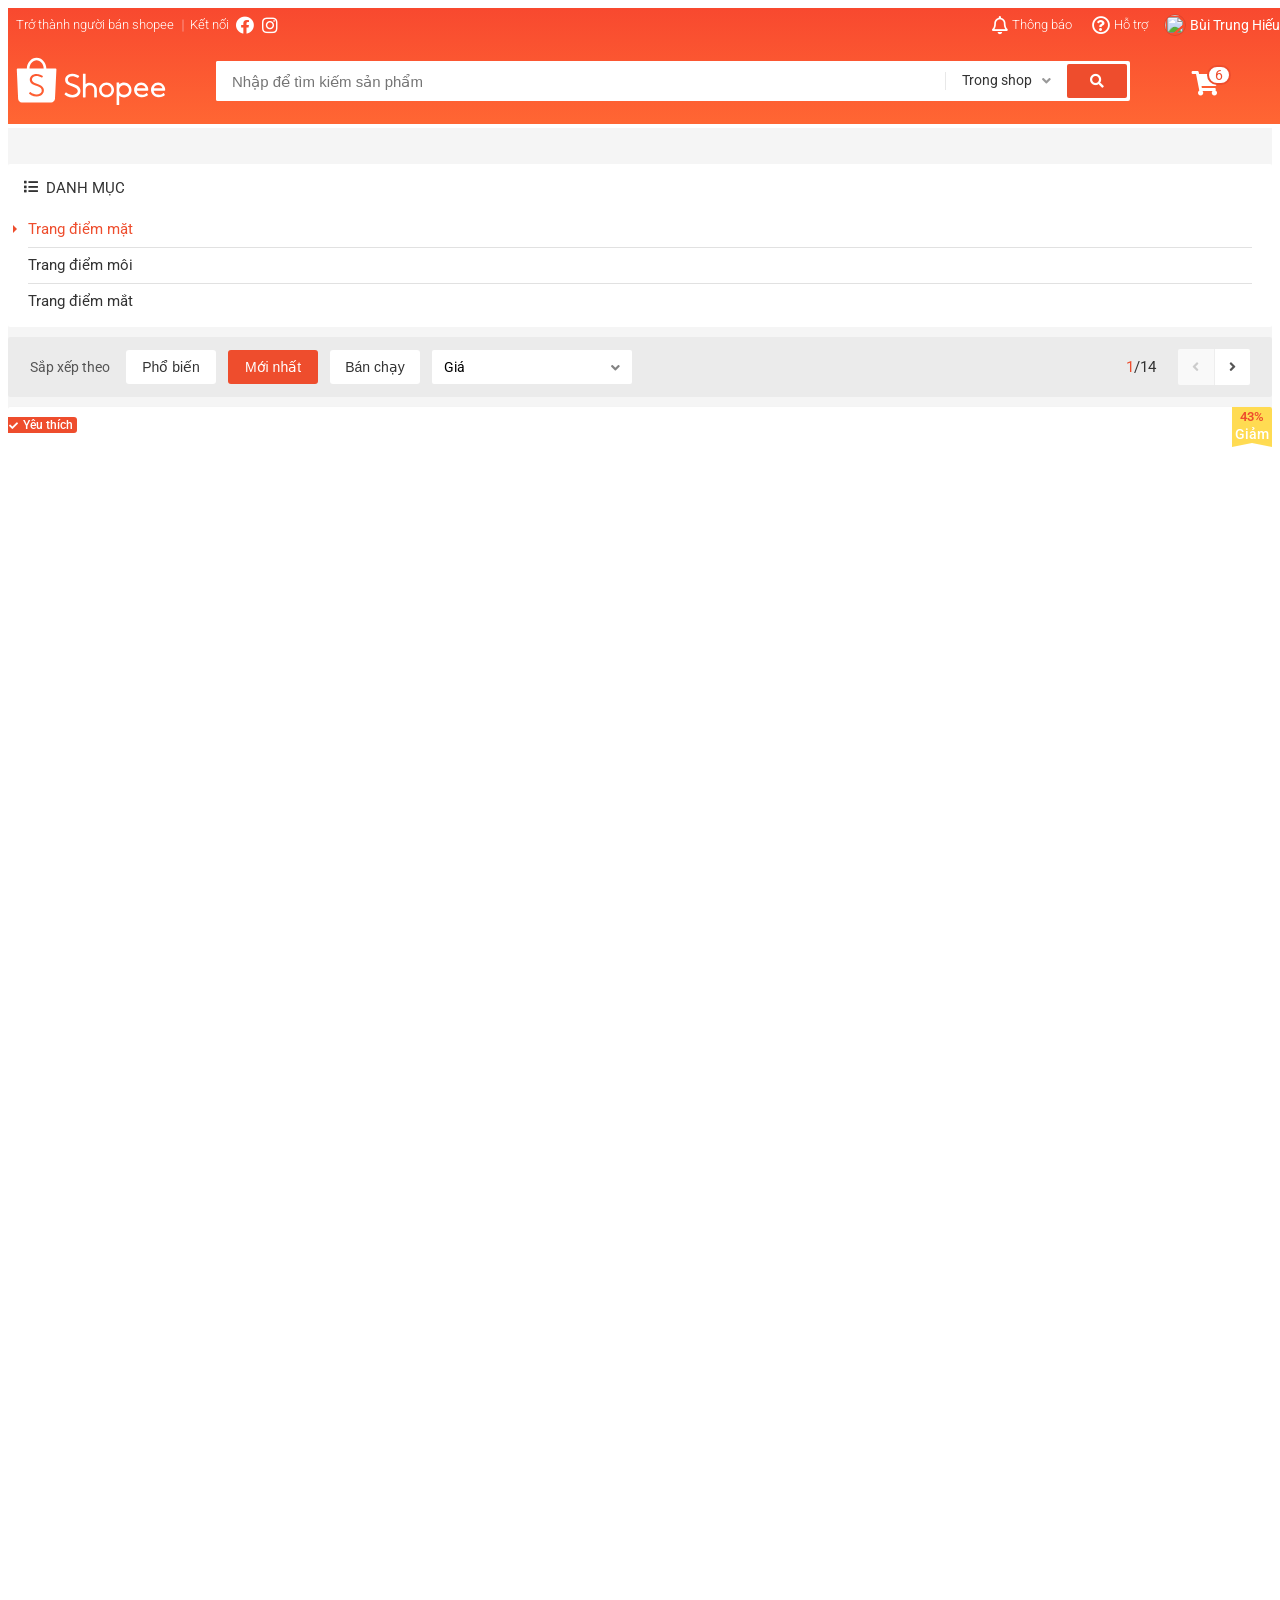
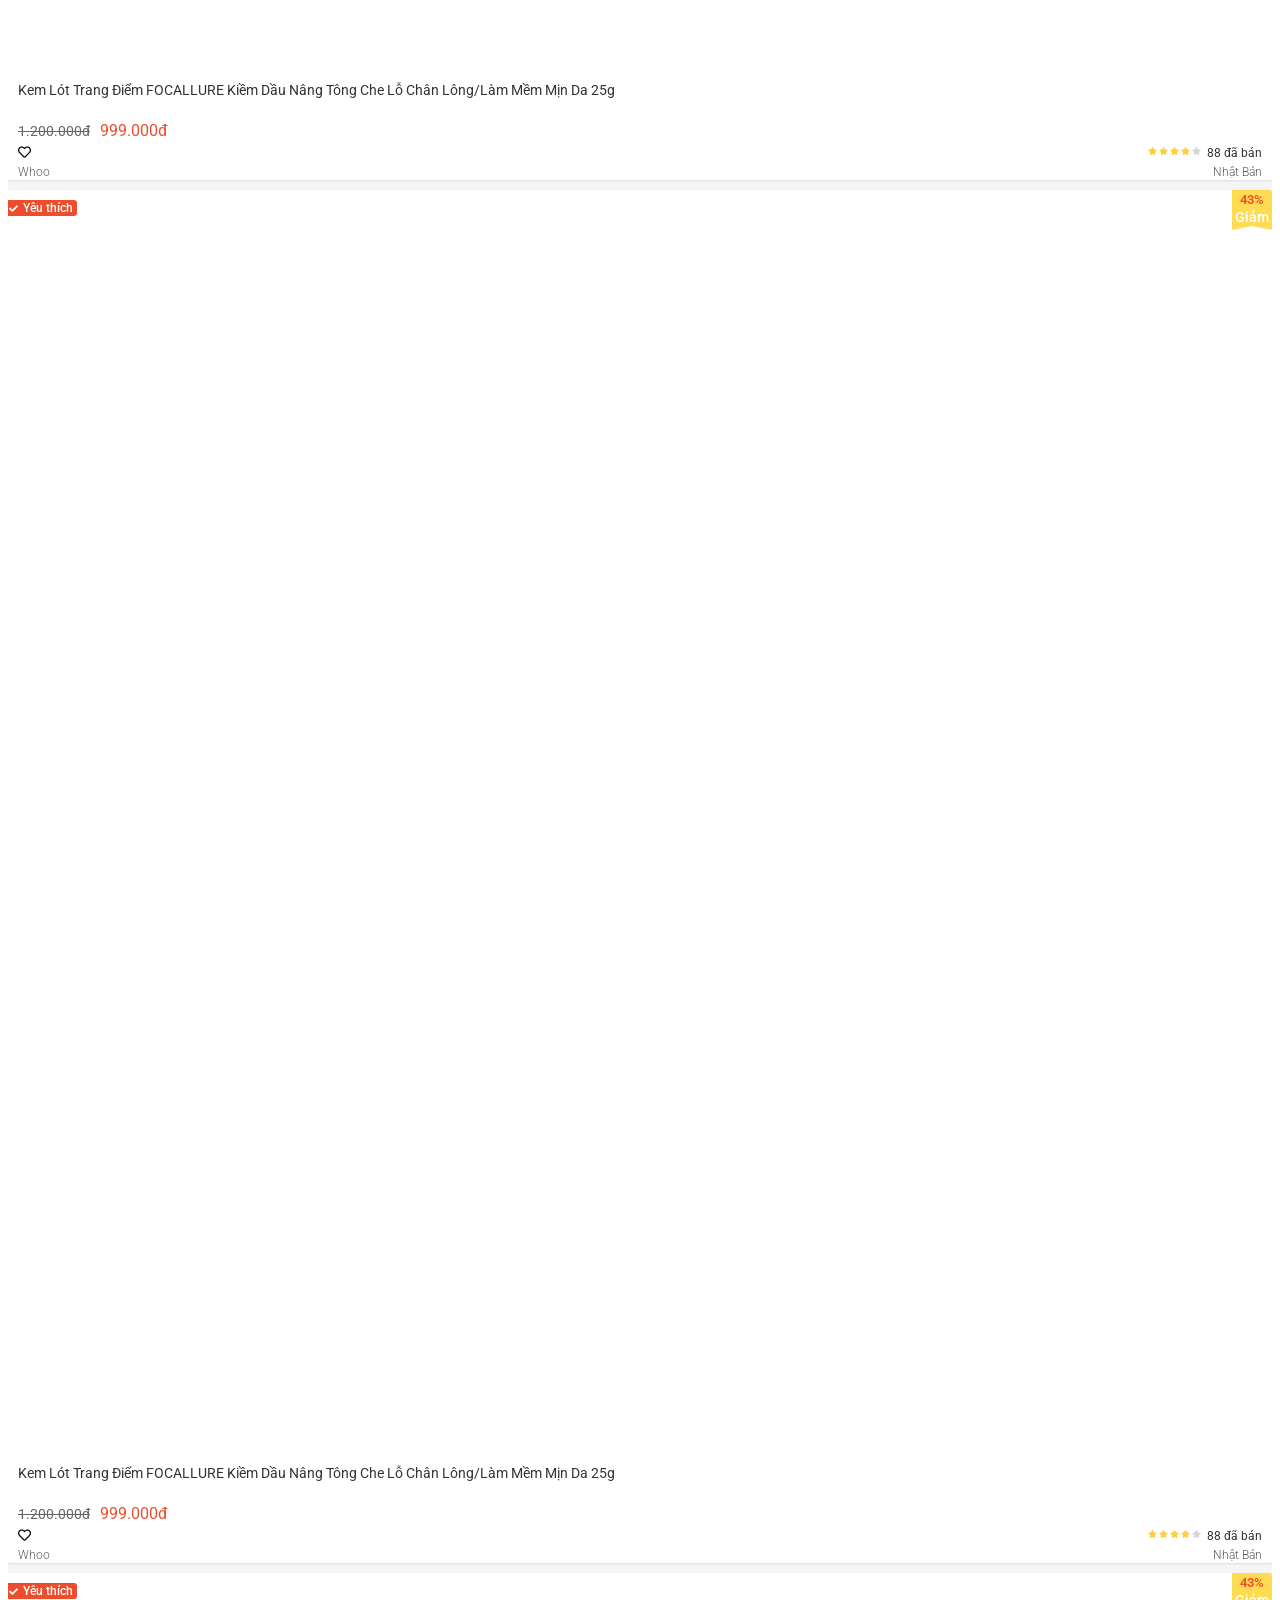
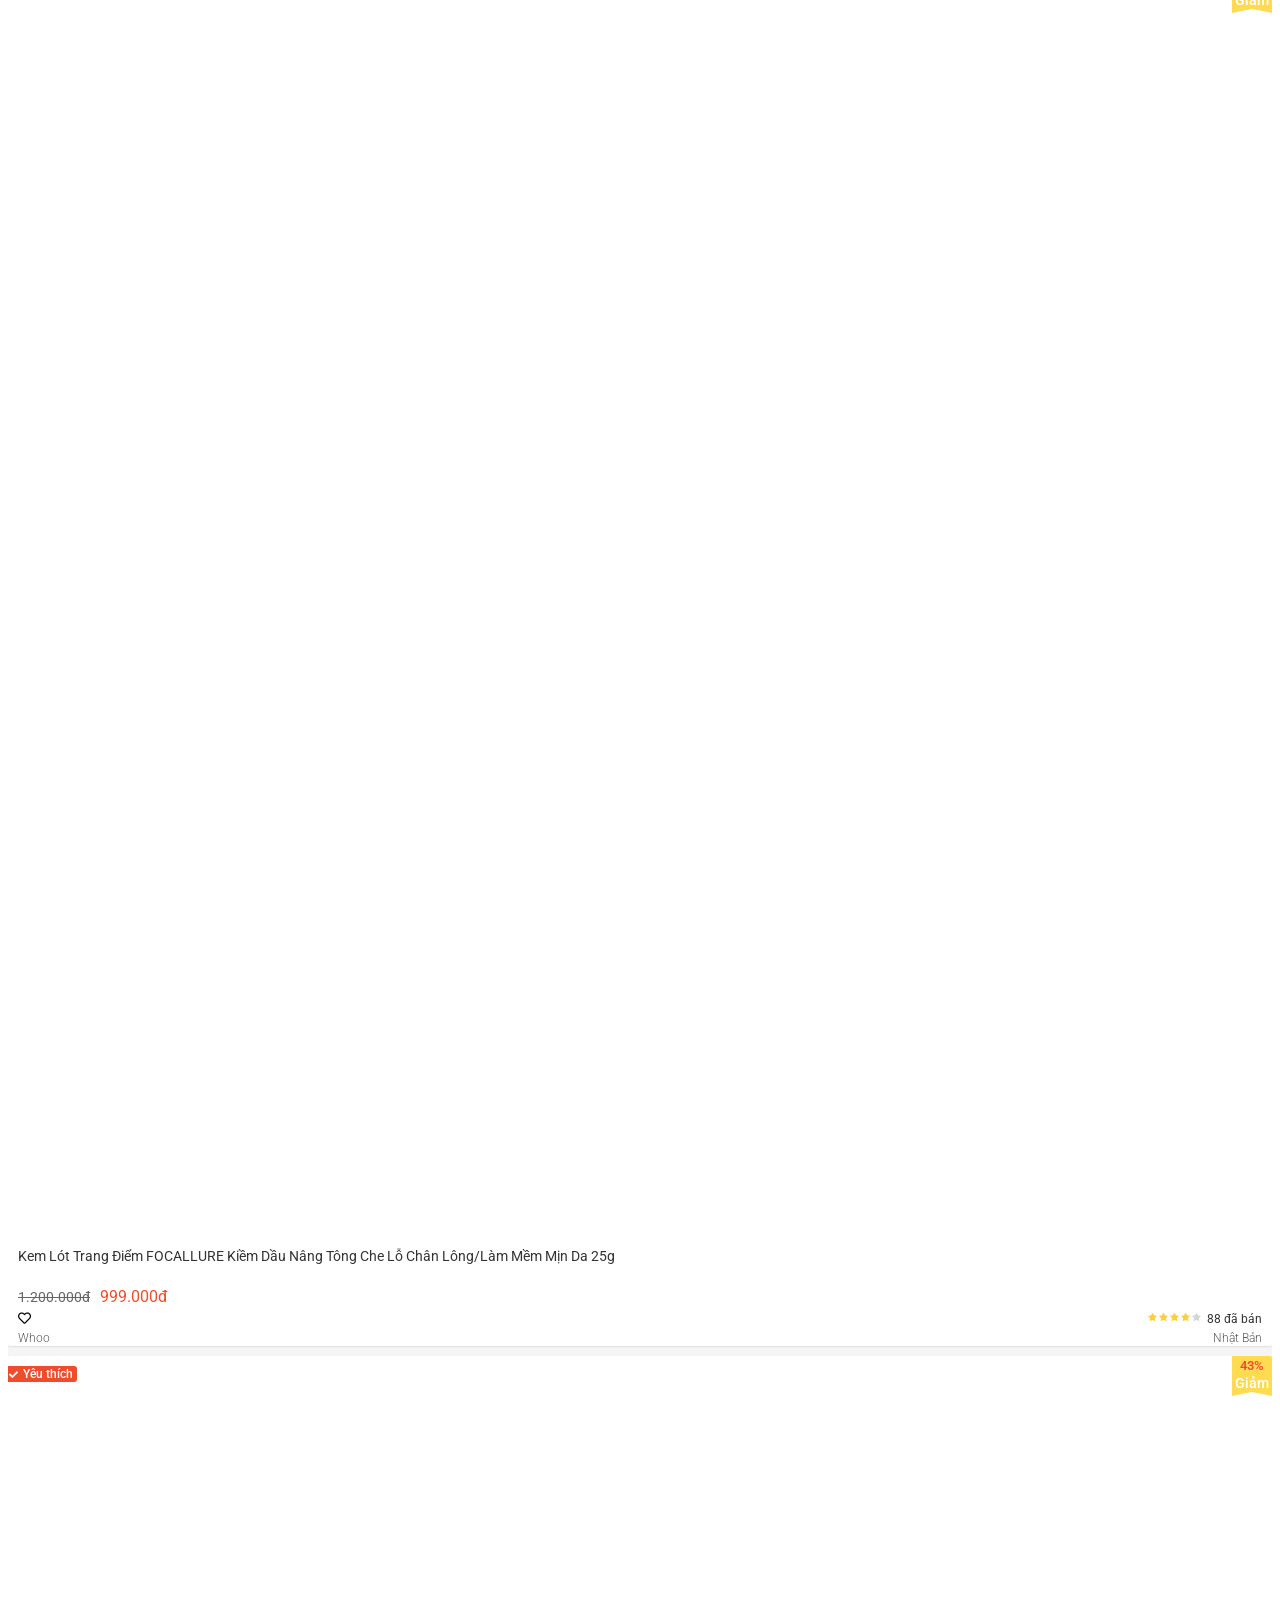
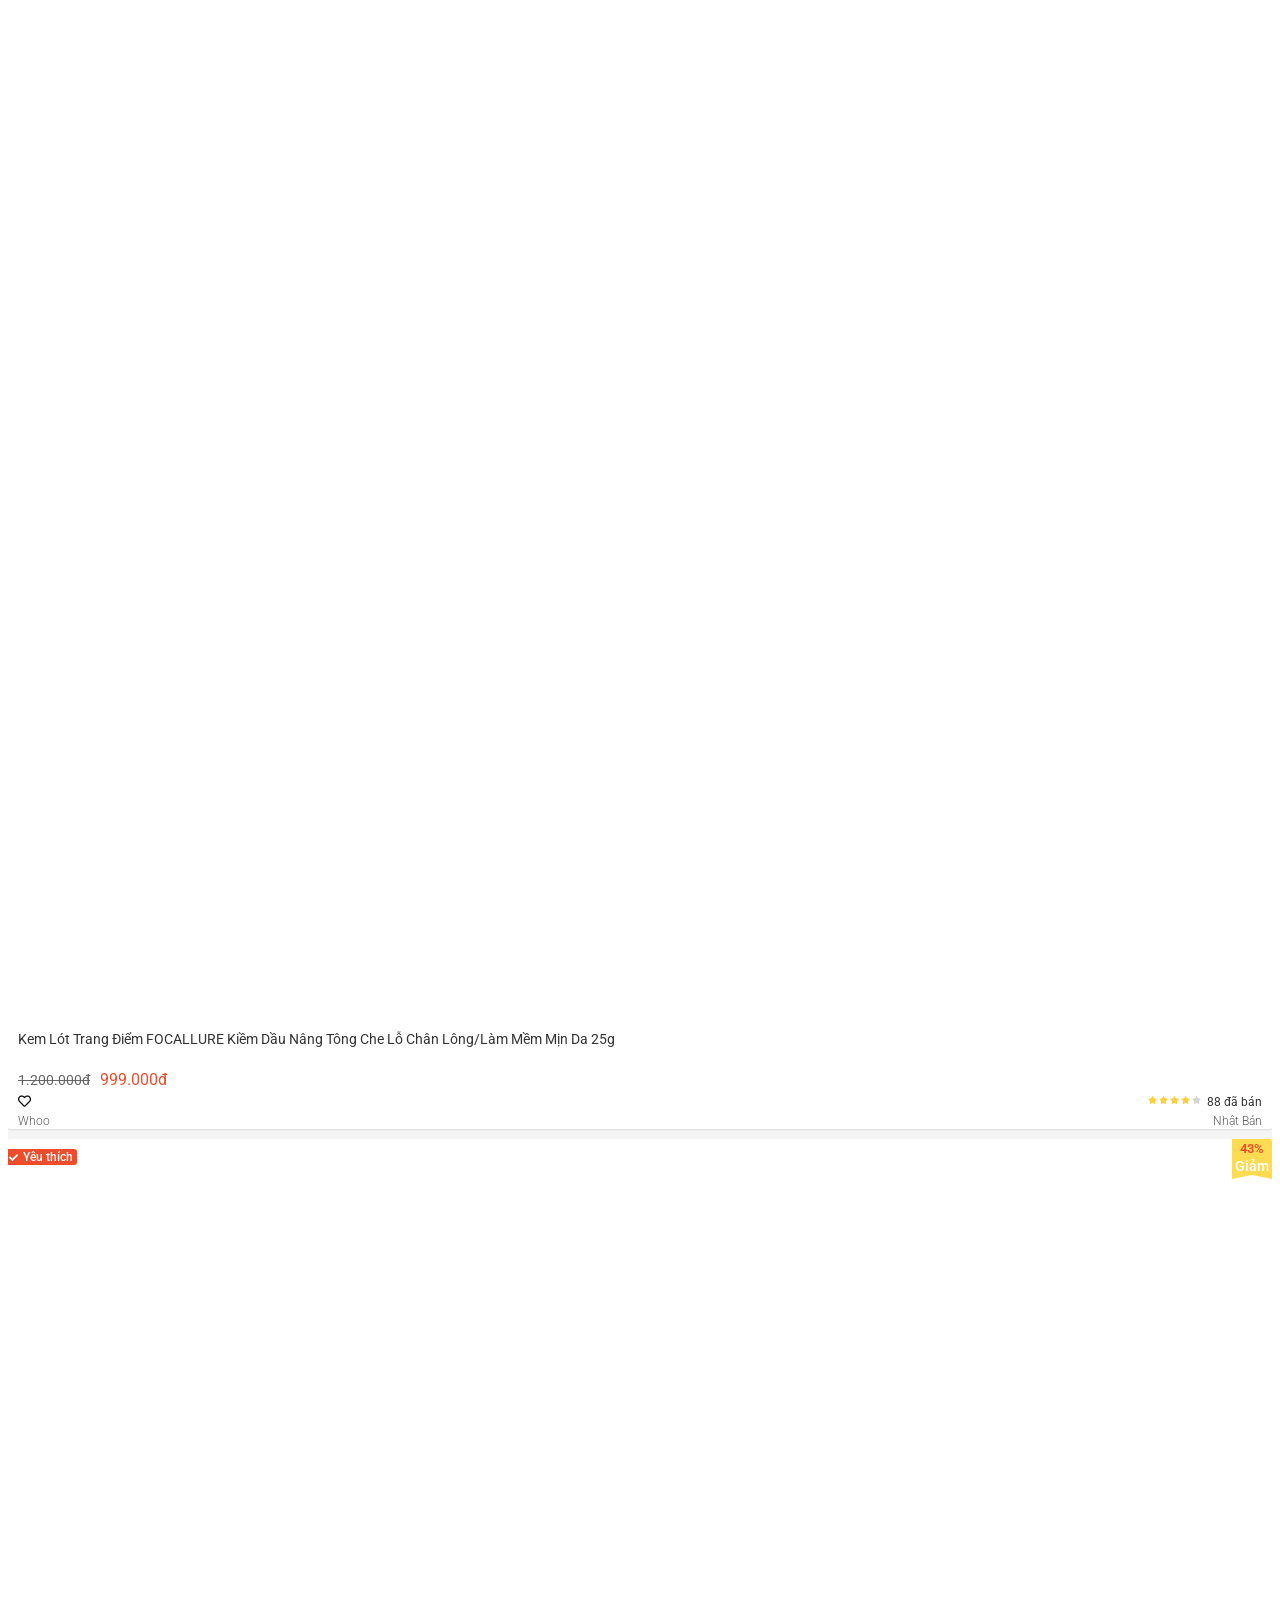
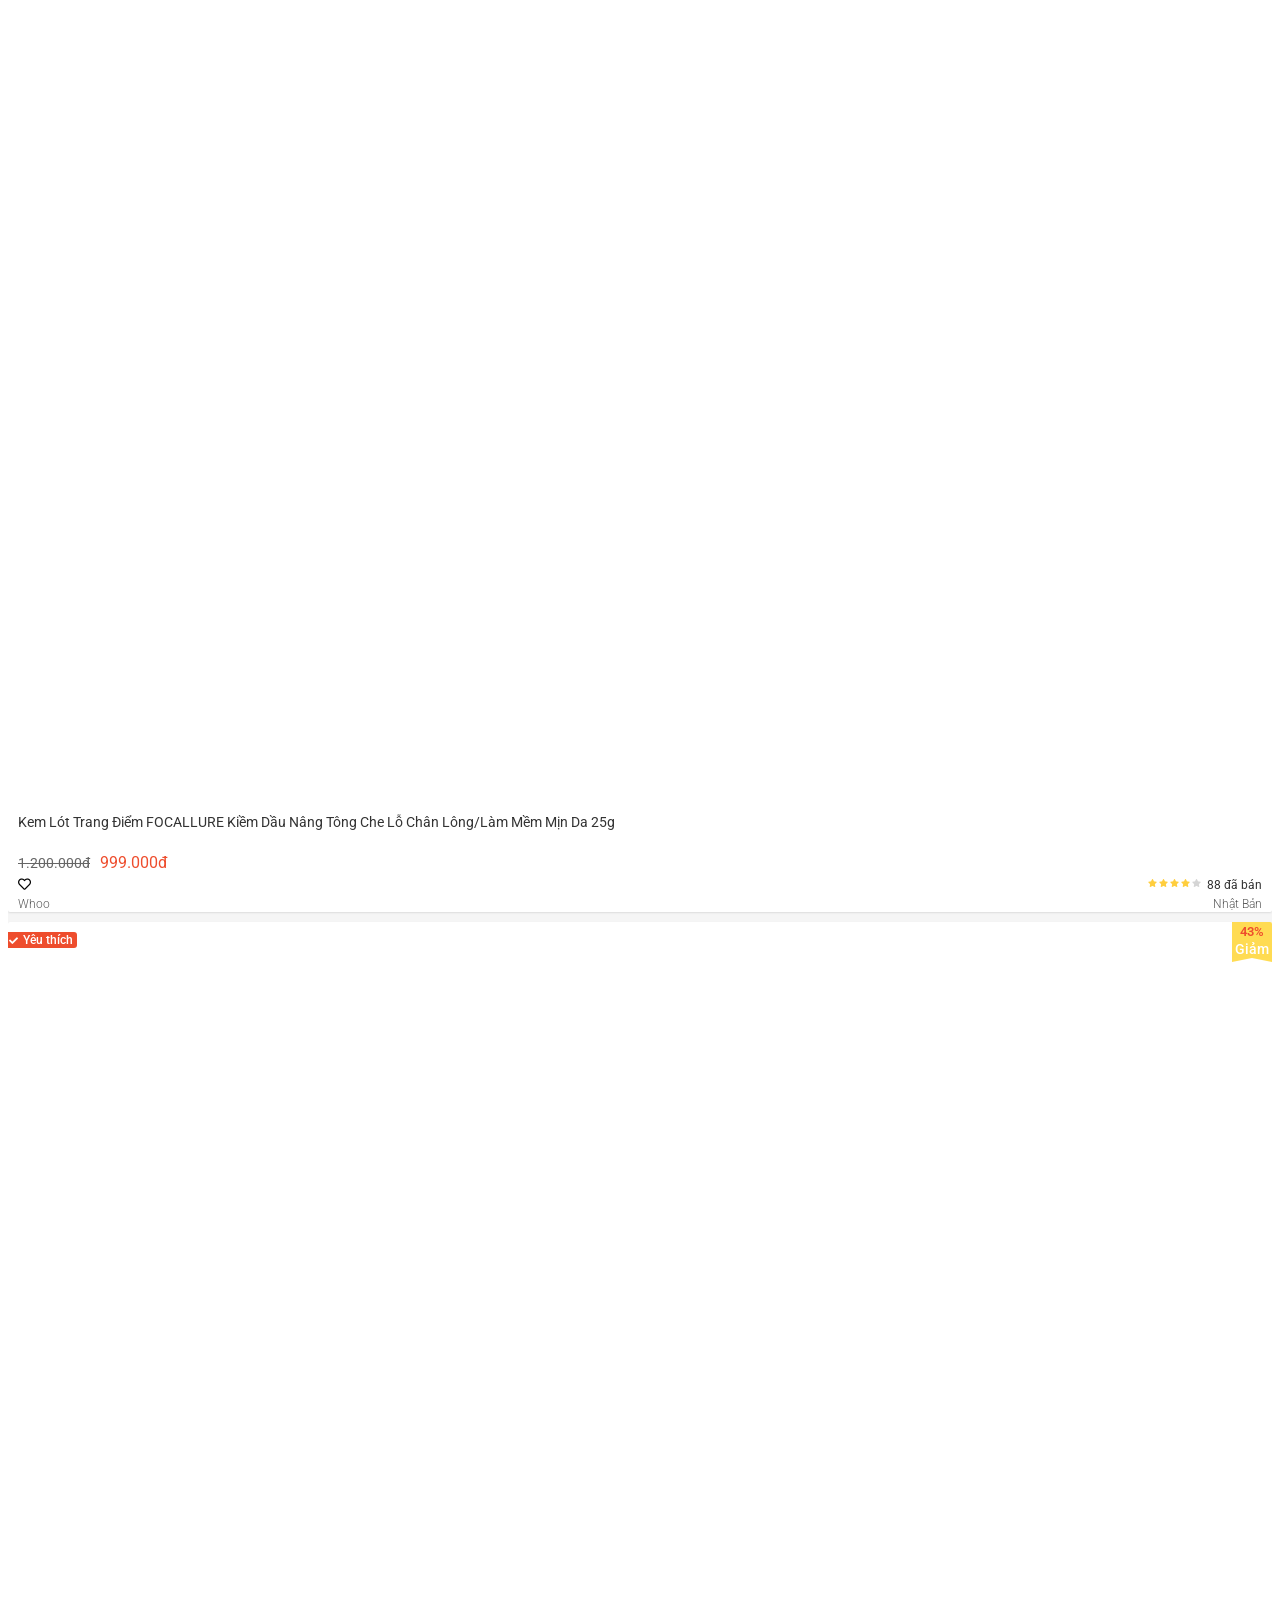
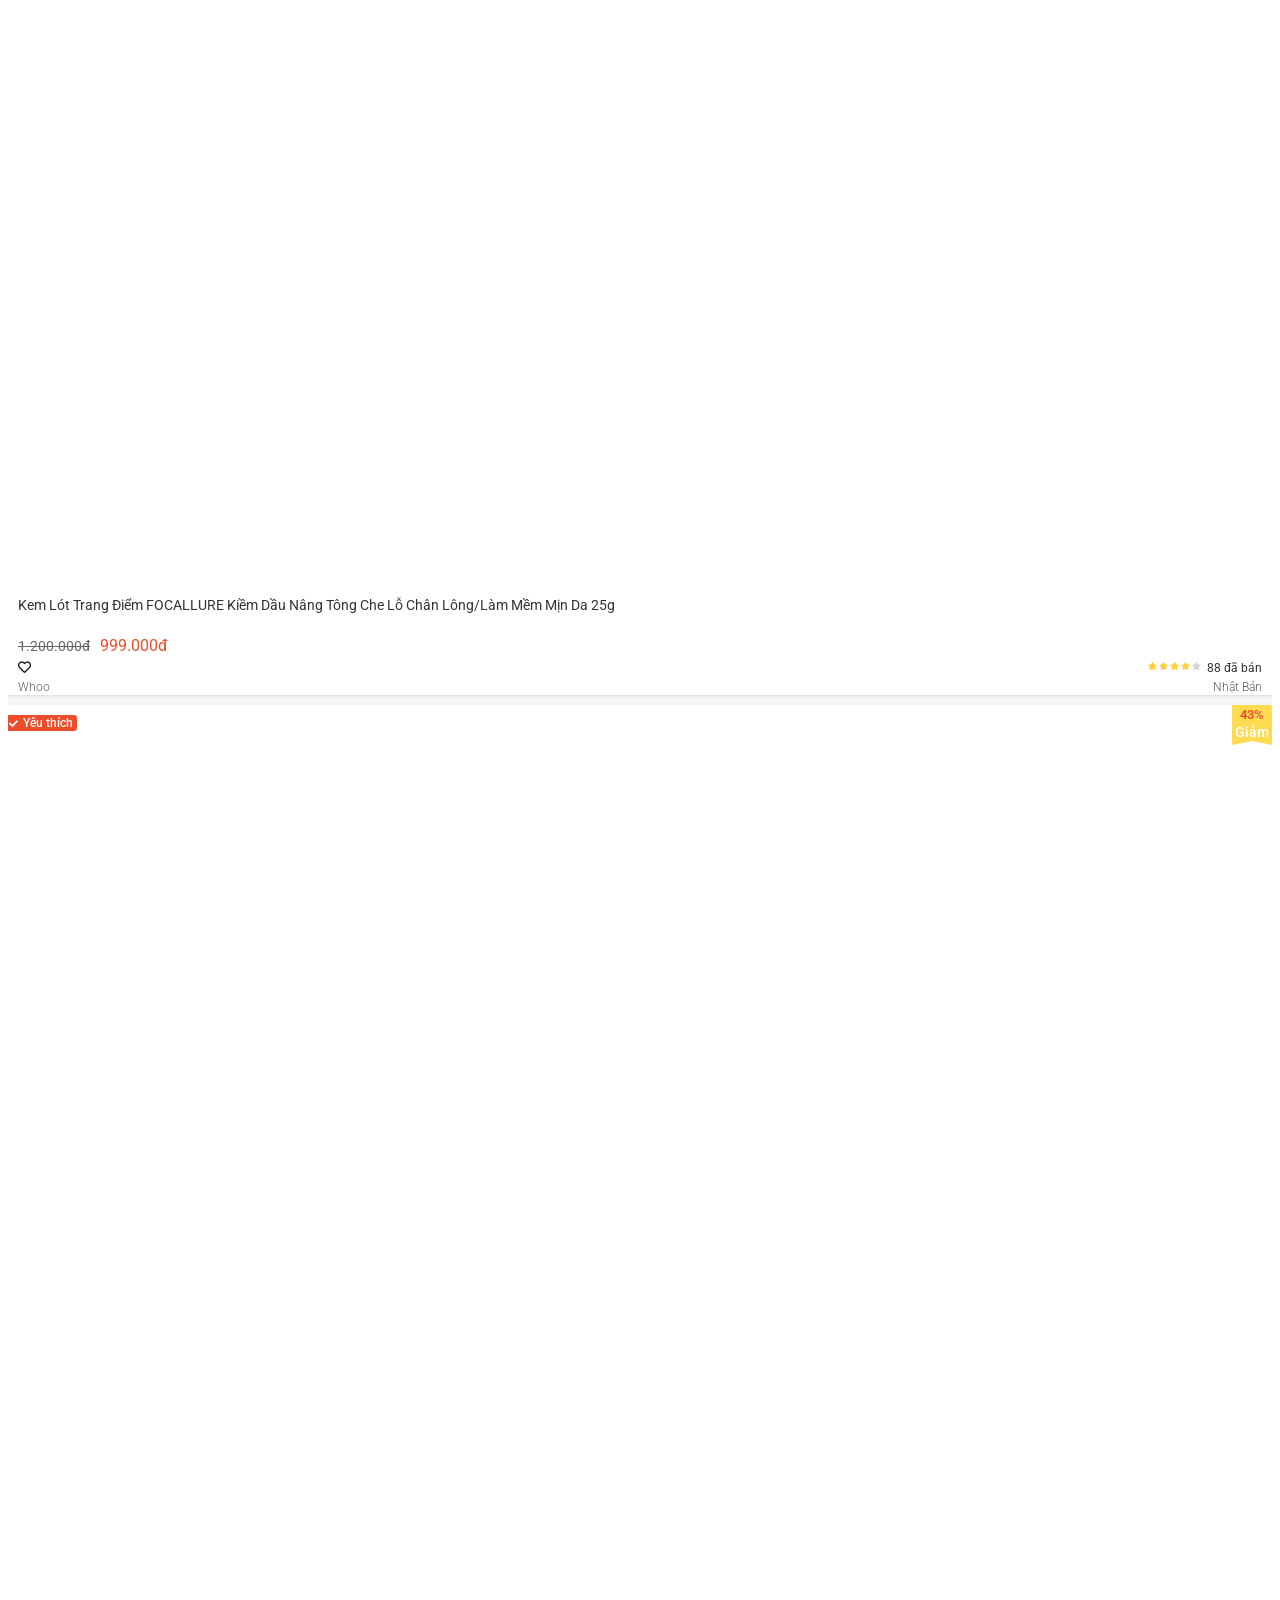
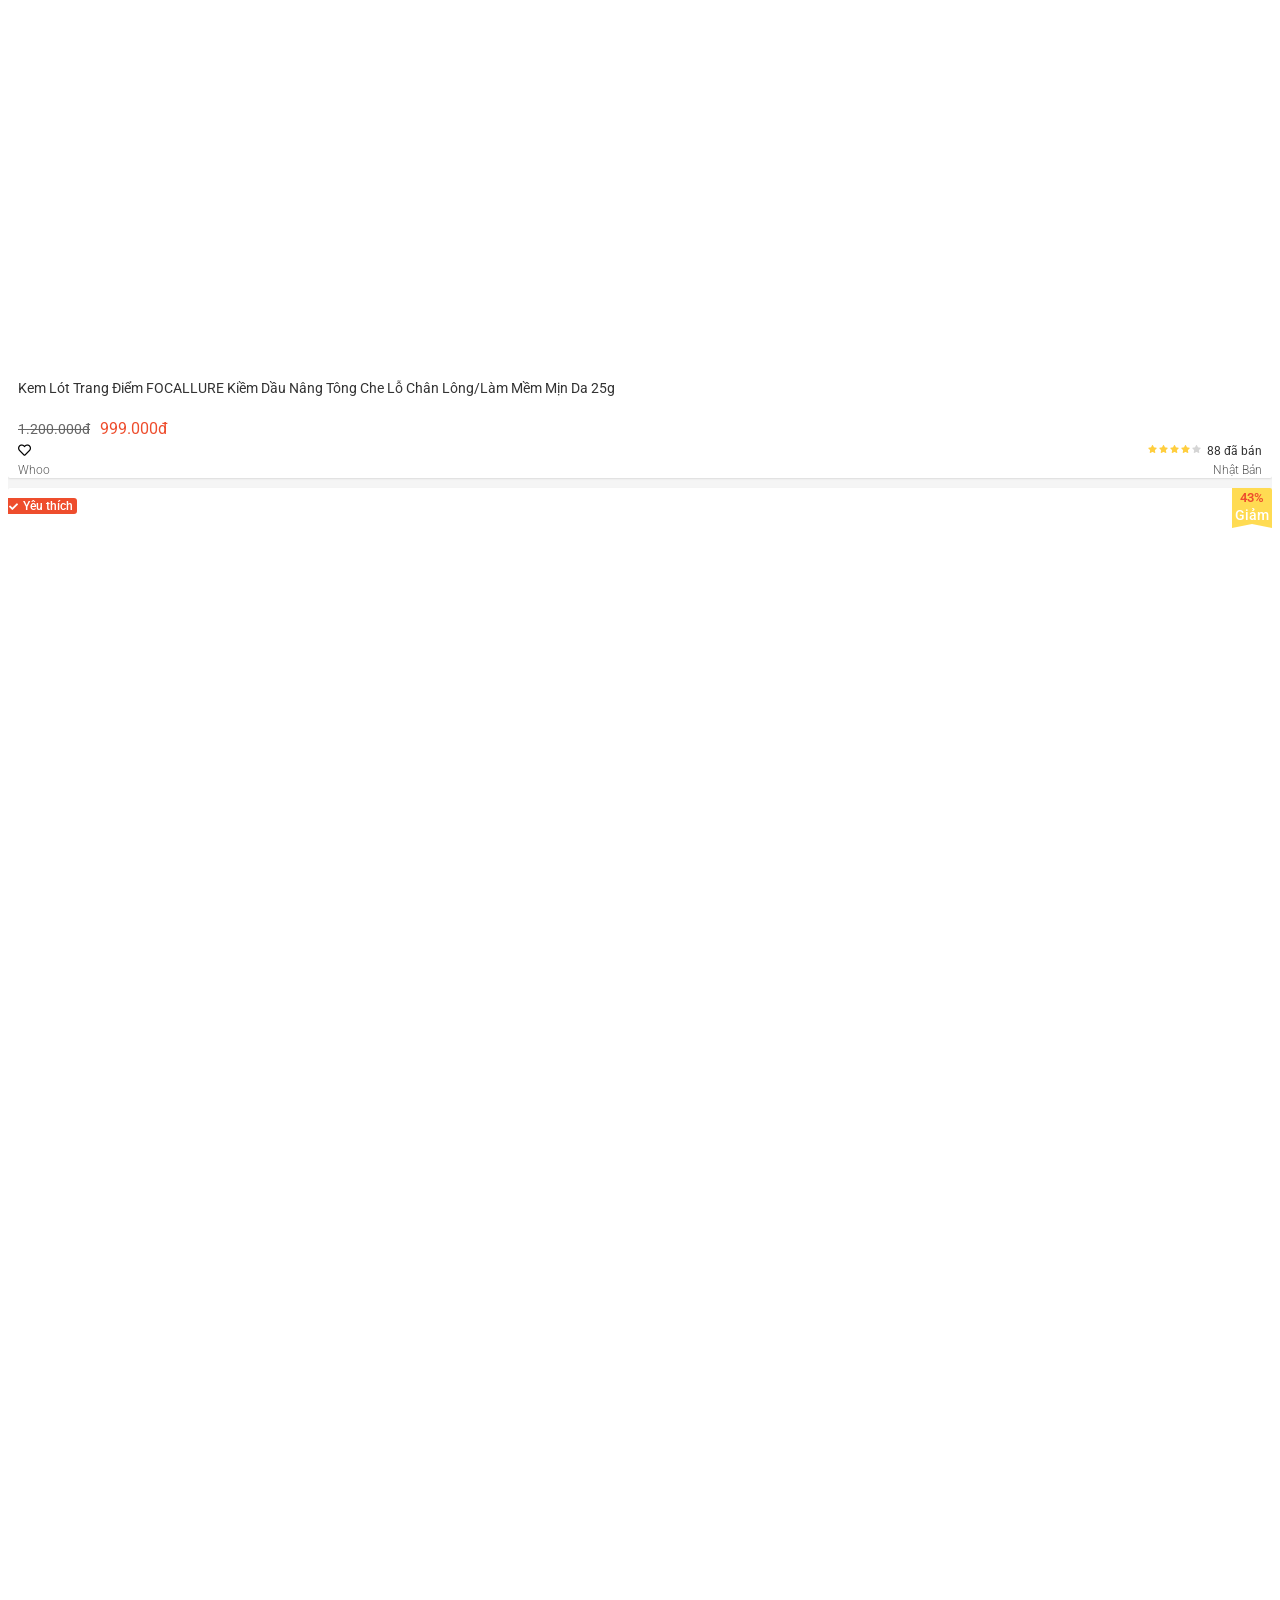
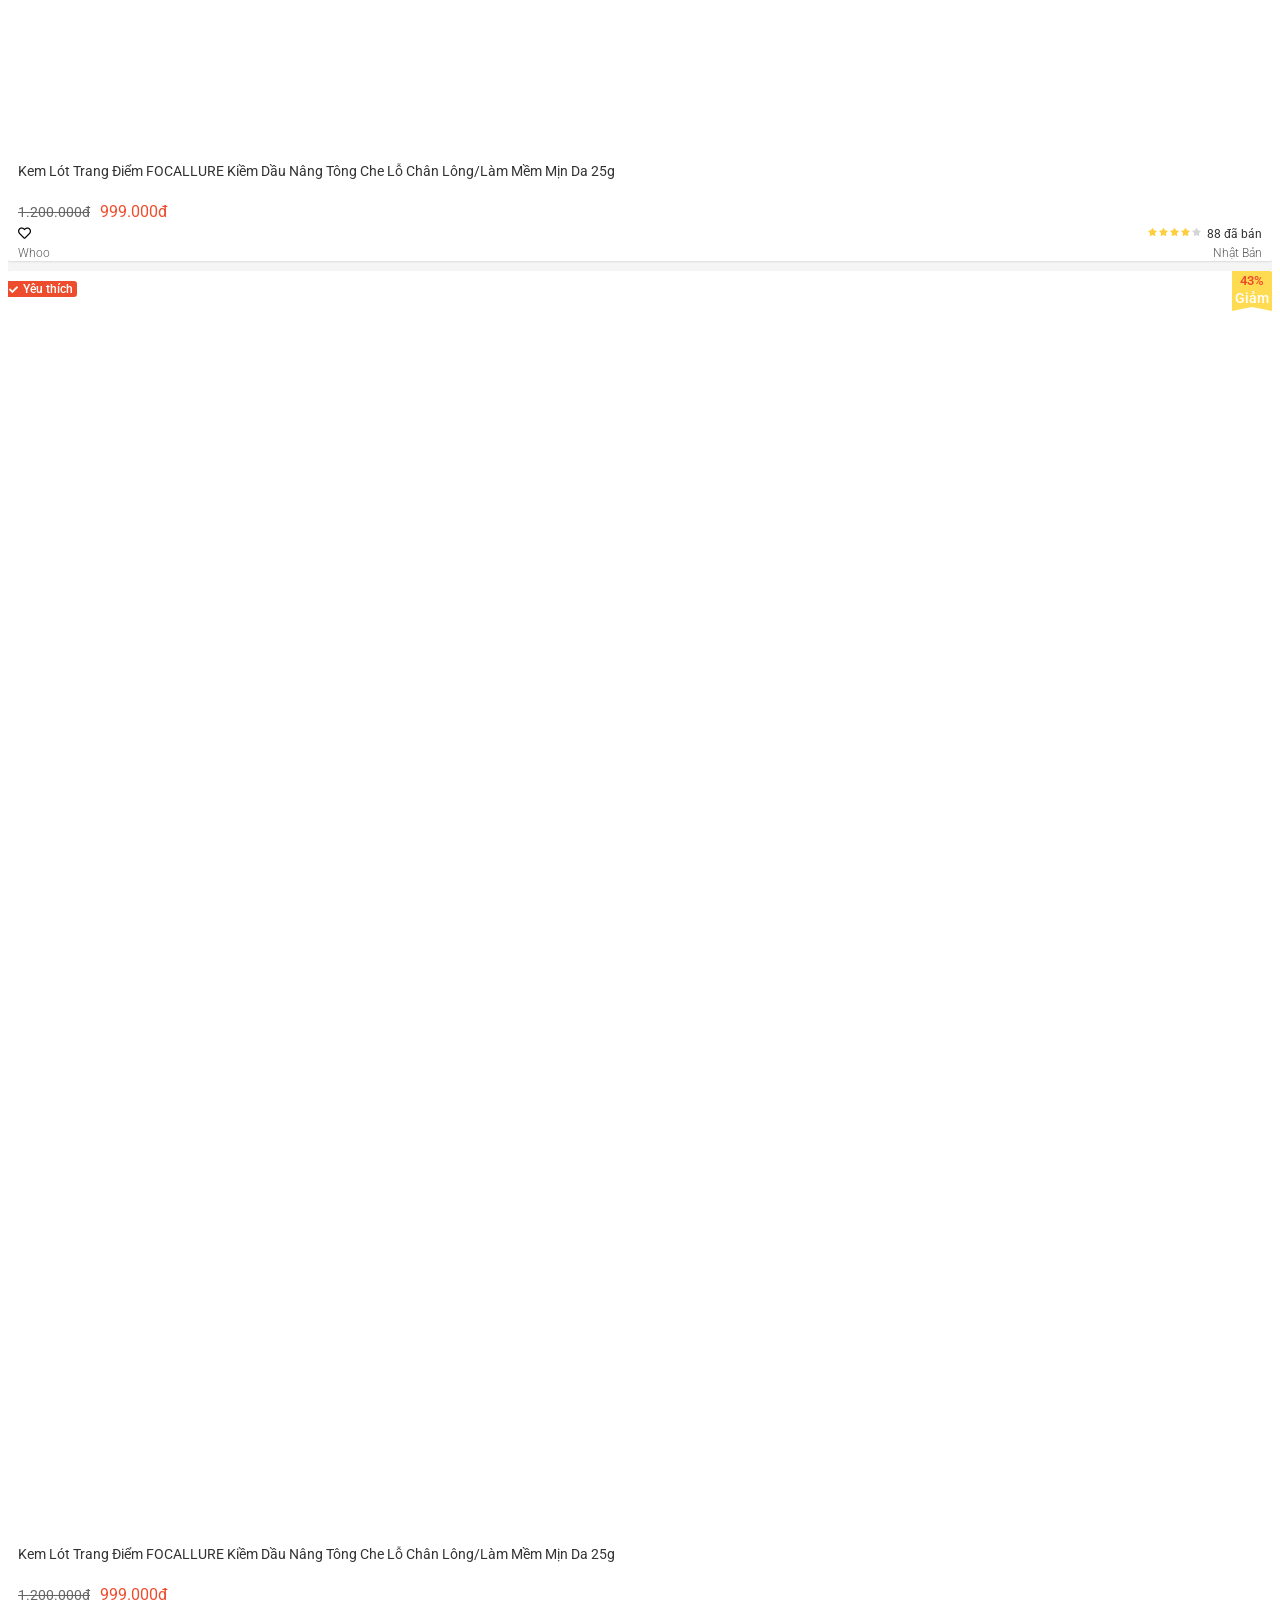
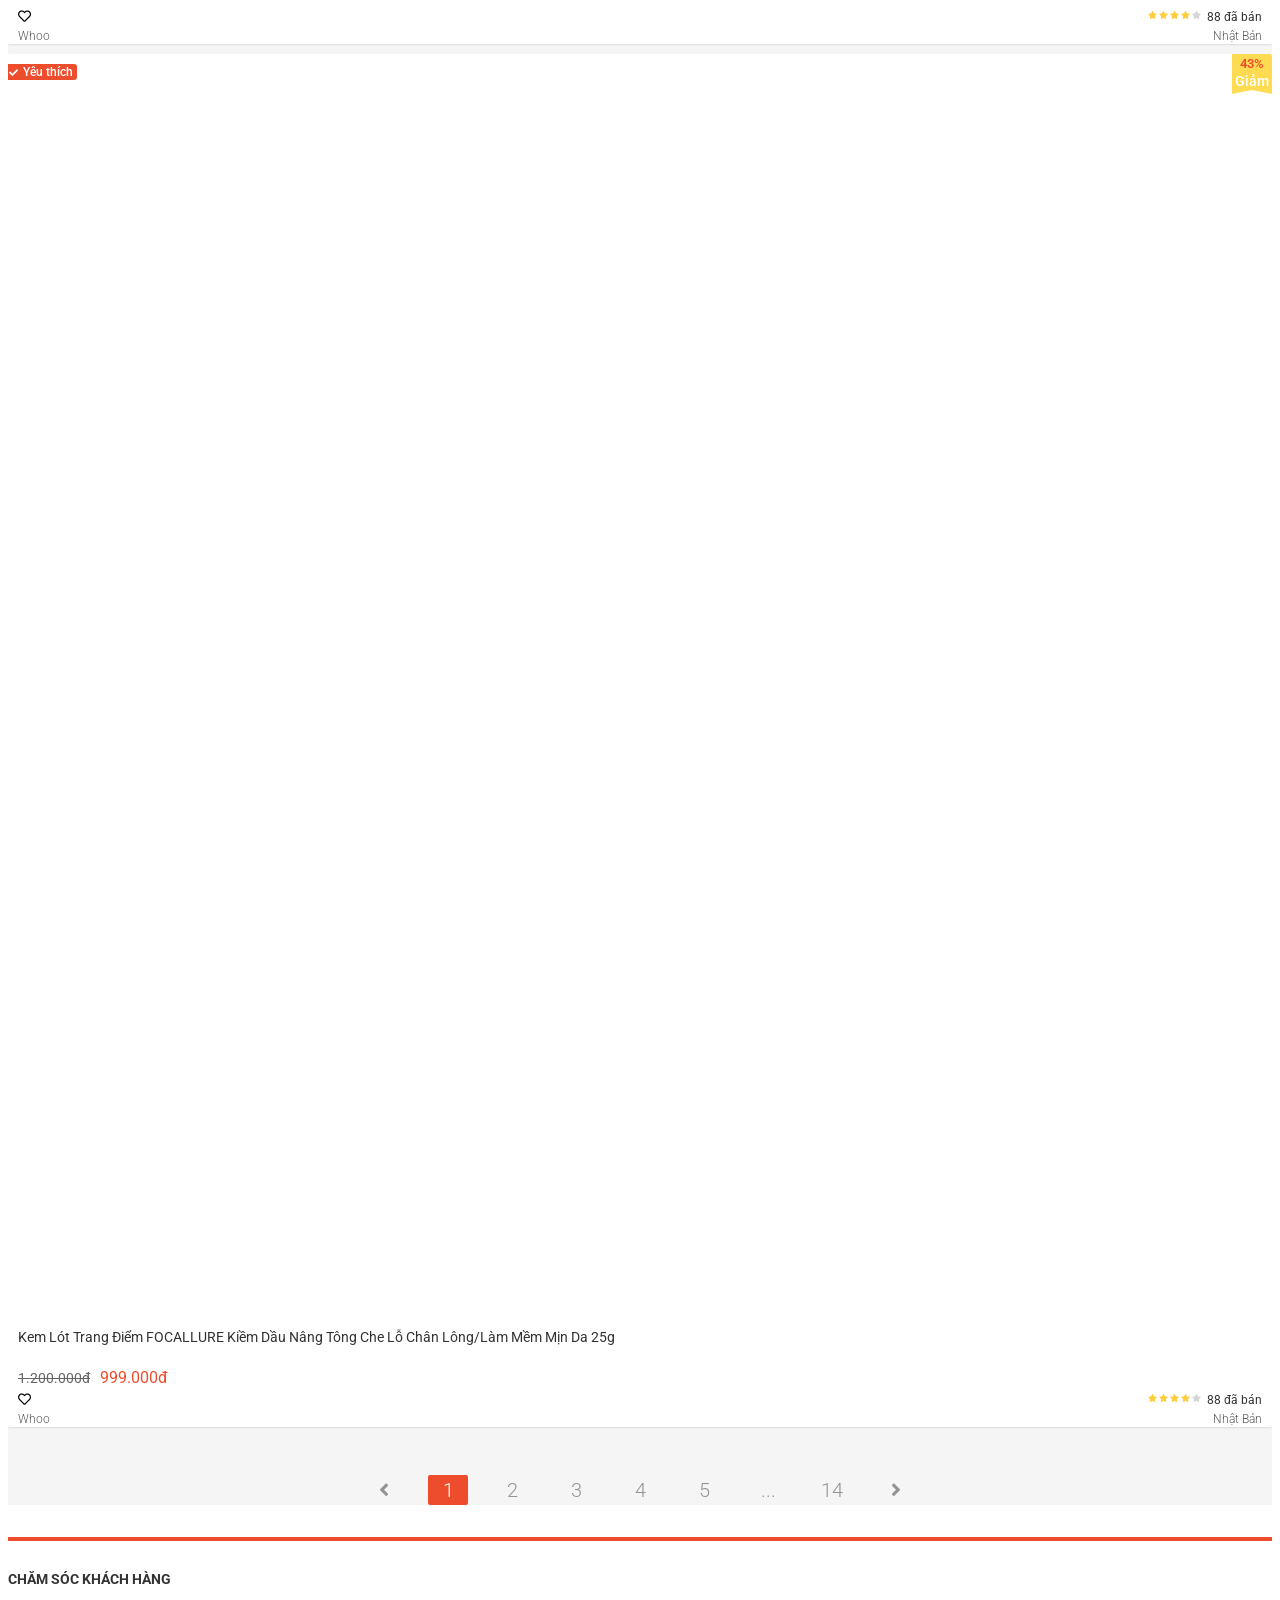
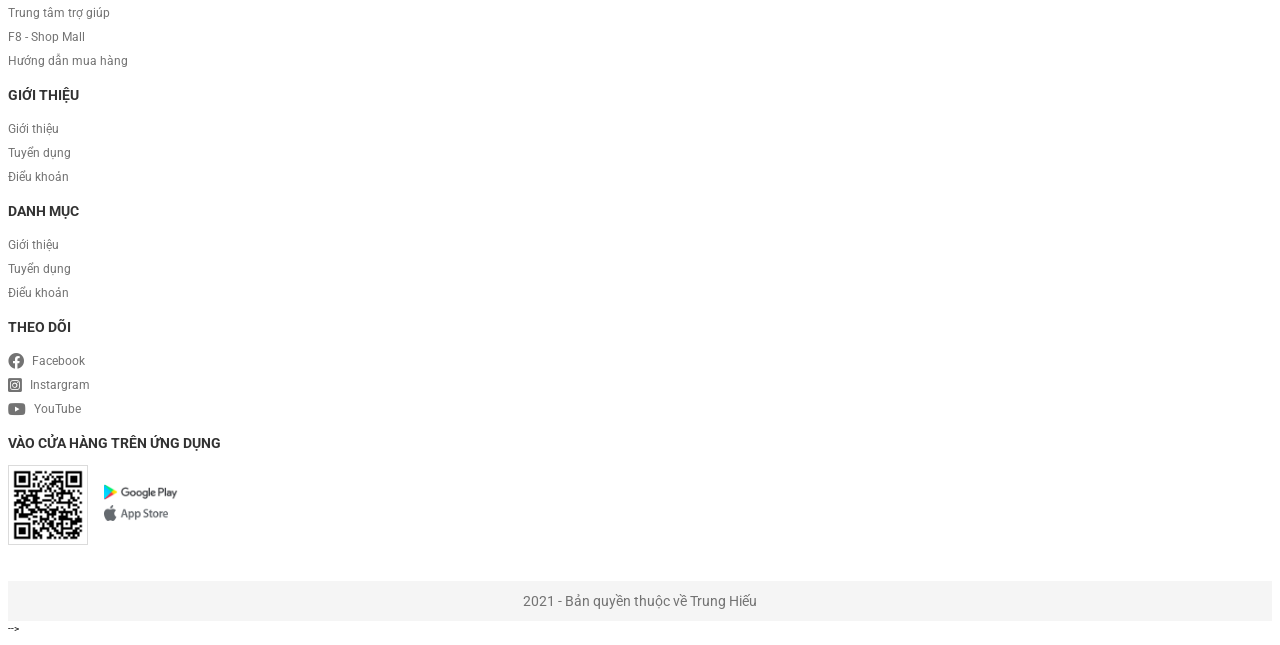
==== index.html @ 8eb26e27 "first update" ====
<!DOCTYPE html>
<html lang="en">
<head>
    <meta charset="UTF-8">
    <meta http-equiv="X-UA-Compatible" content="IE=edge">
    <meta name="viewport" content="width=device-width, initial-scale=1.0">
    <link rel="icon" href="./assets/img/tải xuống.png" type="image/gif" sizes="16x16">
    <link rel="stylesheet" href="https://cdnjs.cloudflare.com/ajax/libs/normalize/8.0.1/normalize.min.css"> <!--reset css bằng nhúng-->
    <link rel="stylesheet" href="./assets/css/base.css">
    <link rel="stylesheet" href="./assets/css/style.css">
    <link rel="stylesheet" href="../grid/grid.css">
    <link rel="stylesheet" href="./assets/css/responsive.css">
    <link rel="stylesheet" href="./fonts/fontawesome-free-5.15.4-web/css/all.min.css"> <!-- font icons-->
    <link href="https://fonts.googleapis.com/css2?family=Roboto:wght@300;400;500;700&display=swap" rel="stylesheet"> <!-- reset lại css cho các thẻ -->
    <title>Shopee Fake</title>
</head>
<body>
    <div class="app">
       <!--  header  -->
        <header class="header">
            <div class="grid wide">
                <nav class="header__navbar hide-on-mobile-tablet"> <!--thẻ nav định nghĩa một tập các đường liên kết điều hướng-->
                    <ul class="header__navbar-list">
                        <li class="header__navbar-item header__navbar-item--has-qr header__navbar-item--separate">
                            Trở thành người bán shopee
                            <a href="">
                                <div class="header__qr">
                                <img class="header__qr-img" src="./assets/img/QR-code.png" alt="">
                                <div class="header__qr-apps">
                                    <img src="./assets/img/appstore.png" alt="" class="header-qr-download-img">
                                    <img src="./assets/img/google_play.png" alt="" class="header-qr-download-img">
                                </div>
                            </div>
                            </a>
                        </li>
                        <li class="header__navbar-item">
                            <span class="header__navbar-title--no-pointer">Kết nối</span>
                            <a class="header__navbar-icon-link" href="">
                                <i class="header__navbar-icon fab fa-facebook"></i>
                            </a>
                            <a class="header__navbar-icon-link" href="">
                                <i class="header__navbar-icon fab fa-instagram"></i>
                            </a>
                        </li>
                    </ul>
    
                    <ul class="header__navbar-list">
                        <li class="header__navbar-item header__navbar-item--has-notify">
                            <a class="header__navbar-item-link" href="">
                                <i class="header__navbar-icon far fa-bell"></i>
                                Thông báo
                            </a>
                            <div class="header__notify">
                                <header class="header__notify-header">
                                    <h3>Thông báo mới nhận</h3>
                                </header>
                                <ul class="header__notify-list">
                                    <li class="header__notify-item header__notify-item--viewed">
                                        <a href="" class="header__notify-link">
                                            <img src="[data-uri]" alt="" class="header__notify-img">
                                            <div class="header__notify-info">
                                                <span class="header__notify-name">Mỹ phẩm Ohui chính hãng</span>
                                                <span class="header__notify-desrciotion">Mô tả Mỹ phẩm Ohui chính hãng</span>
                                            </div>
                                        </a>
                                    </li>

                                    <li class="header__notify-item">
                                        <a href="" class="header__notify-link">
                                            <img src="[data-uri]" alt="" class="header__notify-img">
                                            <div class="header__notify-info">
                                                <span class="header__notify-name">Mỹ phẩm Ohui chính hãng</span>
                                                <span class="header__notify-desrciotion">Mô tả Mỹ phẩm Ohui chính hãng</span>
                                            </div>
                                        </a>
                                    </li>

                                    <li class="header__notify-item">
                                        <a href="" class="header__notify-link">
                                            <img src="[data-uri]" alt="" class="header__notify-img">
                                            <div class="header__notify-info">
                                                <span class="header__notify-name">Mỹ phẩm Ohui chính hãng Mỹ phẩm Ohui chính hãng Mỹ phẩm Ohui chính hãng</span>
                                                <span class="header__notify-desrciotion">Mô tả Mỹ phẩm Ohui chính hãng Mỹ phẩm Ohui chính hãng Mỹ phẩm Ohui chính hãng</span>
                                            </div>
                                        </a>
                                    </li>

                                    <li class="header__notify-item">
                                        <a href="" class="header__notify-link">
                                            <img src="[data-uri]" alt="" class="header__notify-img">
                                            <div class="header__notify-info">
                                                <span class="header__notify-name">Mỹ phẩm Ohui chính hãng</span>
                                                <span class="header__notify-desrciotion">Mô tả Mỹ phẩm Ohui chính hãng</span>
                                            </div>
                                        </a>
                                    </li>
                                </ul>

                                <footer class="header__notify-footer">
                                    <a href="" class="header__notify-footer-btn">Xem tất cả</a>
                                </footer>
                            </div>
                        </li>
                        <li class="header__navbar-item">
                            <a class="header__navbar-item-link" href="">
                                <i class="header__navbar-icon far fa-question-circle"></i>
                                Hỗ trợ
                            </a>
                        </li>
                        <!-- <li class="header__navbar-item header__navbar-item--strong header__navbar-item--separate">Đăng ký</li>
                        <li class="header__navbar-item header__navbar-item--strong">Đăng nhập</li> -->
                        <li class="header__navbar-item header__navbar-user">
                            <img class="header__navbar-user-img" src="https://scontent.fhan5-8.fna.fbcdn.net/v/t1.6435-9/179844808_499559367894825_7259333982758992162_n.jpg?_nc_cat=110&ccb=1-5&_nc_sid=09cbfe&_nc_ohc=jmvxqj0QemEAX-uh1bS&_nc_ht=scontent.fhan5-8.fna&oh=c6f532b8a9a01d37f362498fc00c1763&oe=61B53651" alt="">
                            <span class="header__navbar-user-name">Bùi Trung Hiếu</span>
                        
                            <ul class="header__navbar-user-menu">
                                <li class="header__navbar-user-item">
                                    <a href="">Tài khoản của tôi</a>
                                </li>
                                <li class="header__navbar-user-item">
                                    <a href="">Địa chỉ của tôi</a>
                                </li>
                                <li class="header__navbar-user-item">
                                    <a href="">Đơn mua</a>
                                </li>
                                <li class="header__navbar-user-item header__navbar-user-item--separate">
                                    <a href="">Đăng xuất</a>
                                </li>
                            </ul>
                        </li>
                    
                    </ul>
                </nav>

                <!-- header with search -->
                <div class="header-with-search">
                    
                    <label class="header__mobile-search" for="mobile-search-checkbox">
                        <i class="header__mobile-search-icon fas fa-search"></i>
                    </label>
                    <div class="header__logo hide-on-tablet">
                        <a href="/" class="header__logo-link">
                            <svg viewBox="0 0 192 65" class="header__logo-img">
                                <g fill-rule="evenodd">
                                    <path fill="#fff" d="M35.6717403 44.953764c-.3333497 2.7510509-2.0003116 4.9543414-4.5823845 6.0575984-1.4379707.6145919-3.36871.9463856-4.896954.8421628-2.3840266-.0911143-4.6237865-.6708937-6.6883352-1.7307424-.7375522-.3788551-1.8370513-1.1352759-2.6813095-1.8437757-.213839-.1790053-.239235-.2937577-.0977428-.4944671.0764015-.1151823.2172535-.3229831.5286218-.7791994.45158-.6616533.5079208-.7446018.5587128-.8221779.14448-.2217688.3792333-.2411091.6107855-.0588804.0243289.0189105.0243289.0189105.0426824.0333083.0379873.0294402.0379873.0294402.1276204.0990653.0907002.0706996.14448.1123887.166248.1287205 2.2265285 1.7438508 4.8196989 2.7495466 7.4376251 2.8501162 3.6423042-.0496401 6.2615109-1.6873341 6.7308041-4.2020035.5160305-2.7675977-1.6565047-5.1582742-5.9070334-6.4908212-1.329344-.4166762-4.6895175-1.7616869-5.3090528-2.1250697-2.9094471-1.7071043-4.2697358-3.9430584-4.0763845-6.7048539.296216-3.8283059 3.8501677-6.6835796 8.340785-6.702705 2.0082079-.004083 4.0121475.4132378 5.937338 1.2244562.6816382.2873109 1.8987274.9496089 2.3189359 1.2633517.2420093.1777159.2898136.384872.1510957.60836-.0774686.12958-.2055158.3350171-.4754821.7632974l-.0029878.0047276c-.3553311.5640922-.3664286.5817134-.447952.7136572-.140852.2144625-.3064598.2344475-.5604202.0732783-2.0600669-1.3839063-4.3437898-2.0801572-6.8554368-2.130442-3.126914.061889-5.4706057 1.9228561-5.6246892 4.4579402-.0409751 2.2896772 1.676352 3.9613243 5.3858811 5.2358503 7.529819 2.4196871 10.4113092 5.25648 9.869029 9.7292478M26.3725216 5.42669372c4.9022893 0 8.8982174 4.65220288 9.0851664 10.47578358H17.2875686c.186949-5.8235807 4.1828771-10.47578358 9.084953-10.47578358m25.370857 11.57065968c0-.6047069-.4870064-1.0948761-1.0875481-1.0948761h-11.77736c-.28896-7.68927544-5.7774923-13.82058185-12.5059489-13.82058185-6.7282432 0-12.2167755 6.13130641-12.5057355 13.82058185l-11.79421958.0002149c-.59136492.0107446-1.06748731.4968309-1.06748731 1.0946612 0 .0285807.00106706.0569465.00320118.0848825H.99995732l1.6812605 37.0613963c.00021341.1031483.00405483.2071562.01173767.3118087.00170729.0236381.003628.0470614.00554871.0704847l.00362801.0782207.00405483.004083c.25545428 2.5789222 2.12707837 4.6560709 4.67201764 4.7519129l.00576212.0055872h37.4122078c.0177132.0002149.0354264.0004298.0531396.0004298.0177132 0 .0354264-.0002149.0531396-.0004298h.0796027l.0017073-.0015043c2.589329-.0706995 4.6867431-2.1768587 4.9082648-4.787585l.0012805-.0012893.0017073-.0350275c.0021341-.0275062.0040548-.0547975.0057621-.0823037.0040548-.065757.0068292-.1312992.0078963-.1964115l1.8344904-37.207738h-.0012805c.001067-.0186956.0014939-.0376062.0014939-.0565167M176.465457 41.1518926c.720839-2.3512494 2.900423-3.9186779 5.443734-3.9186779 2.427686 0 4.739107 1.6486899 5.537598 3.9141989l.054826.1556978h-11.082664l.046506-.1512188zm13.50267 3.4063683c.014933.0006399.014933.0006399.036906.0008531.021973-.0002132.021973-.0002132.044372-.0008531.53055-.0243144.950595-.4766911.950595-1.0271786 0-.0266606-.000853-.0496953-.00256-.0865936.000427-.0068251.000427-.020262.000427-.0635588 0-5.1926268-4.070748-9.4007319-9.09145-9.4007319-5.020488 0-9.091235 4.2081051-9.091235 9.4007319 0 .3871116.022399.7731567.067838 1.1568557l.00256.0204753.01408.1013102c.250022 1.8683731 1.047233 3.5831812 2.306302 4.9708108-.00064-.0006399.00064.0006399.007253.0078915 1.396026 1.536289 3.291455 2.5833031 5.393601 2.9748936l.02752.0053321v-.0027727l.13653.0228215c.070186.0119439.144211.0236746.243409.039031 2.766879.332724 5.221231-.0661182 7.299484-1.1127057.511777-.2578611.971928-.5423827 1.37064-.8429007.128211-.0968312.243622-.1904632.34346-.2781231.051412-.0452164.092372-.083181.114131-.1051493.468898-.4830897.498124-.6543572.215249-1.0954297-.31146-.4956734-.586228-.9179769-.821744-1.2675504-.082345-.1224254-.154023-.2267215-.214396-.3133151-.033279-.0475624-.033279-.0475624-.054399-.0776356-.008319-.0117306-.008319-.0117306-.013866-.0191956l-.00256-.0038391c-.256208-.3188605-.431565-.3480805-.715933-.0970445-.030292.0268739-.131624.1051493-.14997.1245582-1.999321 1.775381-4.729508 2.3465571-7.455854 1.7760208-.507724-.1362888-.982595-.3094759-1.419919-.5184948-1.708127-.8565509-2.918343-2.3826022-3.267563-4.1490253l-.02752-.1394881h13.754612zM154.831964 41.1518926c.720831-2.3512494 2.900389-3.9186779 5.44367-3.9186779 2.427657 0 4.739052 1.6486899 5.537747 3.9141989l.054612.1556978h-11.082534l.046505-.1512188zm13.502512 3.4063683c.015146.0006399.015146.0006399.037118.0008531.02176-.0002132.02176-.0002132.044159-.0008531.530543-.0243144.950584-.4766911.950584-1.0271786 0-.0266606-.000854-.0496953-.00256-.0865936.000426-.0068251.000426-.020262.000426-.0635588 0-5.1926268-4.070699-9.4007319-9.091342-9.4007319-5.020217 0-9.091343 4.2081051-9.091343 9.4007319 0 .3871116.022826.7731567.068051 1.1568557l.00256.0204753.01408.1013102c.250019 1.8683731 1.04722 3.5831812 2.306274 4.9708108-.00064-.0006399.00064.0006399.007254.0078915 1.396009 1.536289 3.291417 2.5833031 5.393538 2.9748936l.027519.0053321v-.0027727l.136529.0228215c.070184.0119439.144209.0236746.243619.039031 2.766847.332724 5.22117-.0661182 7.299185-1.1127057.511771-.2578611.971917-.5423827 1.370624-.8429007.128209-.0968312.243619-.1904632.343456-.2781231.051412-.0452164.09237-.083181.11413-.1051493.468892-.4830897.498118-.6543572.215246-1.0954297-.311457-.4956734-.586221-.9179769-.821734-1.2675504-.082344-.1224254-.154022-.2267215-.21418-.3133151-.033492-.0475624-.033492-.0475624-.054612-.0776356-.008319-.0117306-.008319-.0117306-.013866-.0191956l-.002346-.0038391c-.256419-.3188605-.431774-.3480805-.716138-.0970445-.030292.0268739-.131623.1051493-.149969.1245582-1.999084 1.775381-4.729452 2.3465571-7.455767 1.7760208-.507717-.1362888-.982582-.3094759-1.419902-.5184948-1.708107-.8565509-2.918095-2.3826022-3.267311-4.1490253l-.027733-.1394881h13.754451zM138.32144123 49.7357905c-3.38129629 0-6.14681004-2.6808521-6.23169343-6.04042014v-.31621743c.08401943-3.35418649 2.85039714-6.03546919 6.23169343-6.03546919 3.44242097 0 6.23320537 2.7740599 6.23320537 6.1960534 0 3.42199346-2.7907844 6.19605336-6.23320537 6.19605336m.00172791-15.67913203c-2.21776751 0-4.33682838.7553485-6.03989586 2.140764l-.19352548.1573553V34.6208558c0-.4623792-.0993546-.56419733-.56740117-.56419733h-2.17651376c-.47409424 0-.56761716.09428403-.56761716.56419733v27.6400724c0 .4539841.10583425.5641973.56761716.5641973h2.17651376c.46351081 0 .56740117-.1078454.56740117-.5641973V50.734168l.19352548.1573553c1.70328347 1.3856307 3.82234434 2.1409792 6.03989586 2.1409792 5.27140956 0 9.54473746-4.2479474 9.54473746-9.48802964 0-5.239867-4.2733279-9.48781439-9.54473746-9.48781439M115.907646 49.5240292c-3.449458 0-6.245805-2.7496948-6.245805-6.1425854 0-3.3928907 2.79656-6.1427988 6.245805-6.1427988 3.448821 0 6.24538 2.7499081 6.24538 6.1427988 0 3.3926772-2.796346 6.1425854-6.24538 6.1425854m.001914-15.5438312c-5.28187 0-9.563025 4.2112903-9.563025 9.4059406 0 5.1944369 4.281155 9.4059406 9.563025 9.4059406 5.281657 0 9.562387-4.2115037 9.562387-9.4059406 0-5.1946503-4.280517-9.4059406-9.562387-9.4059406M94.5919049 34.1890939c-1.9281307 0-3.7938902.6198995-5.3417715 1.7656047l-.188189.1393105V23.2574169c0-.4254677-.1395825-.5643476-.5649971-.5643476h-2.2782698c-.4600414 0-.5652122.1100273-.5652122.5643476v29.2834155c0 .443339.1135587.5647782.5652122.5647782h2.2782698c.4226187 0 .5649971-.1457701.5649971-.5647782v-9.5648406c.023658-3.011002 2.4931278-5.4412923 5.5299605-5.4412923 3.0445753 0 5.516841 2.4421328 5.5297454 5.4630394v9.5430935c0 .4844647.0806524.5645628.5652122.5645628h2.2726775c.481764 0 .565212-.0824666.565212-.5645628v-9.5710848c-.018066-4.8280677-4.0440197-8.7806537-8.9328471-8.7806537M62.8459442 47.7938061l-.0053397.0081519c-.3248668.4921188-.4609221.6991347-.5369593.8179812-.2560916.3812097-.224267.551113.1668119.8816949.91266.7358184 2.0858968 1.508535 2.8774525 1.8955369 2.2023021 1.076912 4.5810275 1.646045 7.1017886 1.6975309 1.6283921.0821628 3.6734936-.3050536 5.1963734-.9842376 2.7569891-1.2298679 4.5131066-3.6269626 4.8208863-6.5794607.4985136-4.7841067-2.6143125-7.7747902-10.6321784-10.1849709l-.0021359-.0006435c-3.7356476-1.2047686-5.4904836-2.8064071-5.4911243-5.0426086.1099976-2.4715346 2.4015793-4.3179454 5.4932602-4.4331449 2.4904317.0062212 4.6923065.6675996 6.8557356 2.0598624.4562232.2767364.666607.2256796.9733188-.172263.035242-.0587797.1332787-.2012238.543367-.790093l.0012815-.0019308c.3829626-.5500403.5089793-.7336731.5403767-.7879478.258441-.4863266.2214903-.6738208-.244985-1.0046173-.459427-.3290803-1.7535544-1.0024722-2.4936356-1.2978721-2.0583439-.8211991-4.1863175-1.2199998-6.3042524-1.1788111-4.8198184.1046878-8.578747 3.2393171-8.8265087 7.3515337-.1572005 2.9703036 1.350301 5.3588174 4.5000778 7.124567.8829712.4661613 4.1115618 1.6865902 5.6184225 2.1278667 4.2847814 1.2547527 6.5186944 3.5630343 6.0571315 6.2864205-.4192725 2.4743234-3.0117991 4.1199394-6.6498372 4.2325647-2.6382344-.0549182-5.2963324-1.0217793-7.6043603-2.7562084-.0115337-.0083664-.0700567-.0519149-.1779185-.1323615-.1516472-.1130543-.1516472-.1130543-.1742875-.1300017-.4705335-.3247898-.7473431-.2977598-1.0346184.1302162-.0346012.0529875-.3919333.5963776-.5681431.8632459"></path>
                                </g>
                            </svg>
                        </a>
                    </div>

                    <input type="checkbox" hidden id="mobile-search-checkbox" class="header__search-checkbox">

                    <div class="header__search">
                        <div class="header__search-input-wrap">
                            <input class="header__search-input" type="text" placeholder="Nhập để tìm kiếm sản phẩm">
                            
                            <!-- search history -->
                            <div class="header__search-history">
                                <h3 class="header__search-history-heading">Lịch sử tìm kiếm</h3>
                                <ul class="header__search-history-list">
                                    <li class="header__search-history-item">
                                        <a href="">Kem đáng răng</a>
                                    </li>
                                    <li class="header__search-history-item">
                                        <a href="">Kem dưỡng da</a>
                                    </li>
                                    <li class="header__search-history-item">
                                        <a href="">Kem trị mụn</a>
                                    </li>
                                </ul>
                            </div>
                        </div>
    

                        <div class="header__search-select">
                            <span class="header__search-select-label">Trong shop</span>
                            <i class="header__search-select-icon fas fa-angle-down"></i>
                        
                            <ul class="header__search-option"> 
                                <li style="display: none;" class="header__search-option-item header__search-option-item--active">
                                    <span>Trong shop</span>
                                    <i class="fas fa-check"></i>
                                </li>
                                <li style="display: none;" class="header__search-option-item">
                                    <span>Ngoài shop</span>
                                    <i class="fas fa-check"></i>
                                </li>
                            </ul>
                        </div>

                        <script>
                            var search_select = document.querySelector('.header__search-select');
                            var search_label = document.querySelector('.header__search-select-label');
                            var search_option_items = document.querySelectorAll('.header__search-option-item');
                            var search_option_item_icon = document.querySelectorAll('.header__search-option-item i');
                            
                            search_select.onclick = function() {
                                if(search_option_items[0].style.display == 'none') {
                                    search_option_items.forEach(function(item){
                                        item.style.display = 'block';
                                    });
                                }
                                else {
                                    search_option_items.forEach(function(item){
                                        item.style.display = 'none';
                                    });
                                }
                            }



                            search_option_items.forEach(function(item){
                                item.onclick = function() {
                                    var search_option_item__active = document.querySelector('.header__search-option-item--active');
                                    search_label.innerHTML = item.querySelector('span').innerHTML; // target trả về element bị click
                                    search_option_item__active.classList.remove('header__search-option-item--active'); // loại bỏ dấu checjk của những thẻ li được check
                                    item.classList.add('header__search-option-item--active'); // thêm dấu check cho thẻ li được click
                                };
                            });

                        </script>

                        <button class="header__search-btn">
                            <i class="header__search-btn-icon fas fa-search"></i>
                        </button>
                    </div>

                    
                    <!-- cart layout -->
                    <div class="header__cart"> 
                        <div class="header__cart-swap">
                            <i class="header__cart-icon fas fa-shopping-cart"></i>
                            <span class="header__cart-notice">3</span>


                            <!-- no cart: header__cart-list--no-cart -->
                            <div style="display: none;" class="header__cart-list">
                                <img src="./assets/img/no_cart.webp" alt="" class="header__cart-no-cart-img">
                                <span class="header__cart-list-no-cart-msg">
                                    Chưa có sản phẩm
                                </span>


                                <!-- cart:  -->
                                <h4 class="header__cart-heading">Sản phẩm đã thêm</h4>
                                <!-- cart-items -->
                                <ul class="header__cart-list-item">
                                    <li class="header__cart-item">
                                        <img src="https://cf.shopee.tw/file/55542bade400ad0588939cfd261b2a17" alt="" class="header__cart-img">
                                        <div class="header__cart-item-info">
                                            <div class="header__cart-item-head">
                                                <h5 class="header__cart-item-name">Apple AirPods Pro Apple AirPods Pro Apple AirPods Pro Apple AirPods Pro Apple AirPods Pro</h5>
                                                <div class="header__cart-item-price-wrap">
                                                    <span class="header__cart-item-price">4.890.000</span>
                                                    <span class="header__cart-item-multiply">x</span>
                                                    <span class="header__cart-item-qnt">1</span>
                                                </div>
                                            </div>
                                            <div class="header__cart-item-body">
                                                <span class="header__cart-item-description">
                                                    Phân loại: Trắng
                                                </span>
                                                <span class="header__cart-item-remove">Xóa</span>
                                            </div>
                                        </div>
                                    </li>
                                    <li class="header__cart-item">
                                        <img src="https://cf.shopee.tw/file/55542bade400ad0588939cfd261b2a17" alt="" class="header__cart-img">
                                        <div class="header__cart-item-info">
                                            <div class="header__cart-item-head">
                                                <h5 class="header__cart-item-name">Apple AirPods Pro</h5>
                                                <div class="header__cart-item-price-wrap">
                                                    <span class="header__cart-item-price">4.890.000</span>
                                                    <span class="header__cart-item-multiply">x</span>
                                                    <span class="header__cart-item-qnt">1</span>
                                                </div>
                                            </div>
                                            <div class="header__cart-item-body">
                                                <span class="header__cart-item-description">
                                                    Phân loại: Trắng
                                                </span>
                                                <span class="header__cart-item-remove">Xóa</span>
                                            </div>
                                        </div>
                                    </li>
                                    <li class="header__cart-item">
                                        <img src="https://cf.shopee.tw/file/55542bade400ad0588939cfd261b2a17" alt="" class="header__cart-img">
                                        <div class="header__cart-item-info">
                                            <div class="header__cart-item-head">
                                                <h5 class="header__cart-item-name">Apple AirPods Pro</h5>
                                                <div class="header__cart-item-price-wrap">
                                                    <span class="header__cart-item-price">4.890.000</span>
                                                    <span class="header__cart-item-multiply">x</span>
                                                    <span class="header__cart-item-qnt">1</span>
                                                </div>
                                            </div>
                                            <div class="header__cart-item-body">
                                                <span class="header__cart-item-description">
                                                    Phân loại: Trắng
                                                </span>
                                                <span class="header__cart-item-remove">Xóa</span>
                                            </div>
                                        </div>
                                    </li>
                                    <li class="header__cart-item">
                                        <img src="https://cf.shopee.tw/file/55542bade400ad0588939cfd261b2a17" alt="" class="header__cart-img">
                                        <div class="header__cart-item-info">
                                            <div class="header__cart-item-head">
                                                <h5 class="header__cart-item-name">Apple AirPods Pro</h5>
                                                <div class="header__cart-item-price-wrap">
                                                    <span class="header__cart-item-price">4.890.000</span>
                                                    <span class="header__cart-item-multiply">x</span>
                                                    <span class="header__cart-item-qnt">1</span>
                                                </div>
                                            </div>
                                            <div class="header__cart-item-body">
                                                <span class="header__cart-item-description">
                                                    Phân loại: Trắng
                                                </span>
                                                <span class="header__cart-item-remove">Xóa</span>
                                            </div>
                                        </div>
                                    </li>
                                    <li class="header__cart-item">
                                        <img src="https://cf.shopee.tw/file/55542bade400ad0588939cfd261b2a17" alt="" class="header__cart-img">
                                        <div class="header__cart-item-info">
                                            <div class="header__cart-item-head">
                                                <h5 class="header__cart-item-name">Apple AirPods Pro</h5>
                                                <div class="header__cart-item-price-wrap">
                                                    <span class="header__cart-item-price">4.890.000</span>
                                                    <span class="header__cart-item-multiply">x</span>
                                                    <span class="header__cart-item-qnt">1</span>
                                                </div>
                                            </div>
                                            <div class="header__cart-item-body">
                                                <span class="header__cart-item-description">
                                                    Phân loại: Trắng
                                                </span>
                                                <span class="header__cart-item-remove">Xóa</span>
                                            </div>
                                        </div>
                                    </li>
                                    <li class="header__cart-item">
                                        <img src="https://cf.shopee.tw/file/55542bade400ad0588939cfd261b2a17" alt="" class="header__cart-img">
                                        <div class="header__cart-item-info">
                                            <div class="header__cart-item-head">
                                                <h5 class="header__cart-item-name">Apple AirPods Pro</h5>
                                                <div class="header__cart-item-price-wrap">
                                                    <span class="header__cart-item-price">4.890.000</span>
                                                    <span class="header__cart-item-multiply">x</span>
                                                    <span class="header__cart-item-qnt">1</span>
                                                </div>
                                            </div>
                                            <div class="header__cart-item-body">
                                                <span class="header__cart-item-description">
                                                    Phân loại: Trắng
                                                </span>
                                                <span class="header__cart-item-remove">Xóa</span>
                                            </div>
                                        </div>
                                    </li>
                                </ul>

                                <script>
                                    var sum_cart_items = document.querySelectorAll('.header__cart-item').length;
                                    var cart_notice = document.querySelector('.header__cart-notice');
                                    setInterval(cart_notice.innerHTML = sum_cart_items, 3000)
                                </script>

                                <a href="#" class="header__cart-view-cart btn btn--primary">Xem giỏ hàng</a>
                            </div>

                        </div>

                        <script>
                            var cart = document.querySelector('.header__cart-swap');
                            var listProduct = document.querySelector('.header__cart-list');
                            cart.onclick = function() {
                                if (listProduct.style.display == 'none') {
                                    listProduct.style = 'display: block';
                                }
                                else {
                                    listProduct.style = 'display: none';
                                }
                            }
                        </script>
                    </div>
                </div>
            </div>
            <ul class="header__sort-bar">
                <li class="header__sort-item">
                    <a href="#" class="header__sort-link">Liên quan</a>
                </li>
                <li class="header__sort-item header__sort-item--active">
                    <a href="#" class="header__sort-link">Mới nhất</a>
                </li>
                <li class="header__sort-item">
                    <a href="#" class="header__sort-link">Bán chạy</a>
                </li>
                <li class="header__sort-item">
                    <a href="#" class="header__sort-link">Giá</a>
                </li>
            </ul>

            <script>
                var sort_items = document.querySelectorAll('.header__sort-item');
                sort_items.forEach(function(item) {
                item.onclick = function() {
                        var sort_item_active = document.querySelector('.header__sort-item--active'); // lấy element đang được active
                        sort_item_active.classList.remove('header__sort-item--active'); // bỏ active của element 
                        item.classList.add('header__sort-item--active');
                    };
                });
            </script>
        </header>

        <div class="app__container">
            <div class="grid wide">
                <div class="row sm-gutter app__content">
                    <div class="col l-2 m=0 c-0">
                        <nav class="category">
                            <h3 class="category__heading">
                                <i class="category__heading-icon fas fa-list"></i>
                                Danh mục
                            </h3>
            
                            <ul class="category-list">
                                <li class="category-item category-item--active">
                                    <a href="#" class="category-item__link">Trang điểm mặt</a>
                                </li>
                                <li class="category-item">
                                    <a href="#" class="category-item__link">Trang điểm môi</a>
                                </li>
                                <li class="category-item">
                                    <a href="#" class="category-item__link">Trang điểm mắt</a>
                                </li>
                            </ul>
                        </nav>
                    </div>
    
                    <div class="col l-10 m-12 c-12">
                        <div class="home__filter hide-on-mobile-tablet">
                            <span class="home-filter__lable">Sắp xếp theo</span>
                            <button class="home-filter-btn btn">Phổ biến</button>
                            <button class="home-filter-btn btn btn--primary">Mới nhất</button>
                            <button class="home-filter-btn btn">Bán chạy</button>

                            <div class="select-input">
                                <span class="select-input__lable">Giá</span>
                                <i class="select-input__icon fas fa-angle-down"></i>
                                
                                <!-- list option -->
                                <ul class="select-input__list">
                                    <li class="select-input__item">
                                        <a href="" class="select-input__link">Giá: Thấp đến cao</a>
                                    </li>
                                    <li class="select-input__item">
                                        <a href="" class="select-input__link">Giá: Cao đến thấp</a>
                                    </li>
                                </ul>
                            </div>

                            <script>
                                var filter_btn = document.querySelectorAll('.home-filter-btn.btn');
                                
                                filter_btn.forEach(function(item) {
                                    item.onclick = function() {
                                        var btn_primary = document.querySelector('.home-filter-btn.btn.btn--primary');
                                        btn_primary.classList.remove('btn--primary');
                                        item.classList.add('btn--primary');
                                    }
                                });
                            </script>

                            <div class="home-filter__page">
                                <span class="home-filter__page-num">
                                    <span class="home-filter__page-current">1</span>/14
                                </span>
                                <div class="home-filter__page-control">
                                    <a href="" class="home-filter__page-btn home-filter__page-btn-disabled">
                                        <i class="home-filter__page-icon fas fa-angle-left"></i>
                                    </a>
                                    <a href="" class="home-filter__page-btn">
                                        <i class="home-filter__page-icon fas fa-angle-right"></i>
                                    </a>
                                </div>
                            </div>
                        </div>

                        <nav class="mobile-category"> <!--nav: navigation - điều hướng, category: danh muc-->
                            <ul class="mobile-category__list">
                                <li class="mobile-category__item">
                                    <a href="" class="mobile-category__link">Dụng cụ & Thiết bị tiện ích </a>
                                </li>
                                <li class="mobile-category__item">
                                    <a href="" class="mobile-category__link">Dụng cụ & Thiết bị tiện ích</a>
                                </li>
                                <li class="mobile-category__item">
                                    <a href="" class="mobile-category__link">Dụng cụ & Thiết bị tiện ích</a>
                                </li>
                                <li class="mobile-category__item">
                                    <a href="" class="mobile-category__link">Dụng cụ & Thiết bị tiện ích</a>
                                </li>
                                <li class="mobile-category__item">
                                    <a href="" class="mobile-category__link">Dụng cụ & Thiết bị tiện ích</a>
                                </li>
                                <li class="mobile-category__item">
                                    <a href="" class="mobile-category__link">Dụng cụ & Thiết bị tiện ích</a>
                                </li>
                                <li class="mobile-category__item">
                                    <a href="" class="mobile-category__link">Dụng cụ & Thiết bị tiện ích</a>
                                </li>
                                <li class="mobile-category__item">
                                    <a href="" class="mobile-category__link">Dụng cụ & Thiết bị tiện ích</a>
                                </li>
                                <li class="mobile-category__item">
                                    <a href="" class="mobile-category__link">Dụng cụ & Thiết bị tiện ích</a>
                                </li>
                                <li class="mobile-category__item">
                                    <a href="" class="mobile-category__link">Dụng cụ & Thiết bị tiện ích</a>
                                </li>
                                <li class="mobile-category__item">
                                    <a href="" class="mobile-category__link">Dụng cụ & Thiết bị tiện ích</a>
                                </li>
                                <li class="mobile-category__item">
                                    <a href="" class="mobile-category__link">Dụng cụ & Thiết bị tiện ích</a>
                                </li>
                               
                            </ul>
                        </nav>

                        <div class="home-product">
                            <div class="row sm-gutter">
                                <div class="col l-2-4 m-4 c-6">
                                    <!-- product-item -->
                                    <a class="home-product-item">
                                        <div class="home-product-item__img" style="background-image: url(https://cf.shopee.vn/file/f8a007e09dfb59a7a9dbaf32161c5882_tn);"></div>
                                        <h4 class="home-product-item__name">Kem Lót Trang Điểm FOCALLURE Kiềm Dầu Nâng Tông Che Lỗ Chân Lông/Làm Mềm Mịn Da 25g</h4>
                                        <div class="home-product-item__price">
                                            <span class="home-product-item__price-old">1.200.000đ</span>
                                            <span class="home-product-item__price-current">999.000đ</span>
                                        </div>
                                        <div class="home-product-item__action">
                                            <!-- like: home-product-item__like--liked -->
                                            <span class="home-product-item__like ">
                                                <i class="home-product-item__like-icon--fill fas fa-heart"></i>
                                                <i class="home-product-item__like-icon--empty far fa-heart"></i>
                                            </span>
                                            <div class="home-product-item__rating">
                                                <i class="home-product-item__start--gold fas fa-star"></i>
                                                <i class="home-product-item__start--gold fas fa-star"></i>
                                                <i class="home-product-item__start--gold fas fa-star"></i>
                                                <i class="home-product-item__start--gold fas fa-star"></i>
                                                <i class="fas fa-star"></i>
                                            </div>
                                            <span class="home-product-item__sold">88 đã bán</span>
                                        </div>
                                        <div class="home-product-item__origin">
                                            <span class="home-product-item__brand">Whoo</span>
                                            <span class="home-product-item__origin-name">Nhật Bản</span>
                                        </div>

                                        <div class="home-product-item__favourite">
                                            <i class="fas fa-check"></i>
                                            <span>Yêu thích</span>
                                        </div>

                                        <div class="home-product-item__sale-off">
                                            <span class="home-product-item__sale-off-percent">43%</span>
                                            <span class="home-product-item__sale-off-label">Giảm</span>
                                        </div>
                                    </a>
                                </div>
                                <div class="col l-2-4 m-4 c-6">
                                    <!-- product-item -->
                                    <a class="home-product-item">
                                        <div class="home-product-item__img" style="background-image: url(https://cf.shopee.vn/file/f8a007e09dfb59a7a9dbaf32161c5882_tn);"></div>
                                        <h4 class="home-product-item__name">Kem Lót Trang Điểm FOCALLURE Kiềm Dầu Nâng Tông Che Lỗ Chân Lông/Làm Mềm Mịn Da 25g</h4>
                                        <div class="home-product-item__price">
                                            <span class="home-product-item__price-old">1.200.000đ</span>
                                            <span class="home-product-item__price-current">999.000đ</span>
                                        </div>
                                        <div class="home-product-item__action">
                                            <!-- like: home-product-item__like--liked -->
                                            <span class="home-product-item__like ">
                                                <i class="home-product-item__like-icon--fill fas fa-heart"></i>
                                                <i class="home-product-item__like-icon--empty far fa-heart"></i>
                                            </span>
                                            <div class="home-product-item__rating">
                                                <i class="home-product-item__start--gold fas fa-star"></i>
                                                <i class="home-product-item__start--gold fas fa-star"></i>
                                                <i class="home-product-item__start--gold fas fa-star"></i>
                                                <i class="home-product-item__start--gold fas fa-star"></i>
                                                <i class="fas fa-star"></i>
                                            </div>
                                            <span class="home-product-item__sold">88 đã bán</span>
                                        </div>
                                        <div class="home-product-item__origin">
                                            <span class="home-product-item__brand">Whoo</span>
                                            <span class="home-product-item__origin-name">Nhật Bản</span>
                                        </div>

                                        <div class="home-product-item__favourite">
                                            <i class="fas fa-check"></i>
                                            <span>Yêu thích</span>
                                        </div>

                                        <div class="home-product-item__sale-off">
                                            <span class="home-product-item__sale-off-percent">43%</span>
                                            <span class="home-product-item__sale-off-label">Giảm</span>
                                        </div>
                                    </a>
                                </div>
                                <div class="col l-2-4 m-4 c-6">
                                    <!-- product-item -->
                                    <a class="home-product-item">
                                        <div class="home-product-item__img" style="background-image: url(https://cf.shopee.vn/file/f8a007e09dfb59a7a9dbaf32161c5882_tn);"></div>
                                        <h4 class="home-product-item__name">Kem Lót Trang Điểm FOCALLURE Kiềm Dầu Nâng Tông Che Lỗ Chân Lông/Làm Mềm Mịn Da 25g</h4>
                                        <div class="home-product-item__price">
                                            <span class="home-product-item__price-old">1.200.000đ</span>
                                            <span class="home-product-item__price-current">999.000đ</span>
                                        </div>
                                        <div class="home-product-item__action">
                                            <!-- like: home-product-item__like--liked -->
                                            <span class="home-product-item__like ">
                                                <i class="home-product-item__like-icon--fill fas fa-heart"></i>
                                                <i class="home-product-item__like-icon--empty far fa-heart"></i>
                                            </span>
                                            <div class="home-product-item__rating">
                                                <i class="home-product-item__start--gold fas fa-star"></i>
                                                <i class="home-product-item__start--gold fas fa-star"></i>
                                                <i class="home-product-item__start--gold fas fa-star"></i>
                                                <i class="home-product-item__start--gold fas fa-star"></i>
                                                <i class="fas fa-star"></i>
                                            </div>
                                            <span class="home-product-item__sold">88 đã bán</span>
                                        </div>
                                        <div class="home-product-item__origin">
                                            <span class="home-product-item__brand">Whoo</span>
                                            <span class="home-product-item__origin-name">Nhật Bản</span>
                                        </div>

                                        <div class="home-product-item__favourite">
                                            <i class="fas fa-check"></i>
                                            <span>Yêu thích</span>
                                        </div>

                                        <div class="home-product-item__sale-off">
                                            <span class="home-product-item__sale-off-percent">43%</span>
                                            <span class="home-product-item__sale-off-label">Giảm</span>
                                        </div>
                                    </a>
                                </div>
                                <div class="col l-2-4 m-4 c-6">
                                    <!-- product-item -->
                                    <a class="home-product-item">
                                        <div class="home-product-item__img" style="background-image: url(https://cf.shopee.vn/file/f8a007e09dfb59a7a9dbaf32161c5882_tn);"></div>
                                        <h4 class="home-product-item__name">Kem Lót Trang Điểm FOCALLURE Kiềm Dầu Nâng Tông Che Lỗ Chân Lông/Làm Mềm Mịn Da 25g</h4>
                                        <div class="home-product-item__price">
                                            <span class="home-product-item__price-old">1.200.000đ</span>
                                            <span class="home-product-item__price-current">999.000đ</span>
                                        </div>
                                        <div class="home-product-item__action">
                                            <!-- like: home-product-item__like--liked -->
                                            <span class="home-product-item__like ">
                                                <i class="home-product-item__like-icon--fill fas fa-heart"></i>
                                                <i class="home-product-item__like-icon--empty far fa-heart"></i>
                                            </span>
                                            <div class="home-product-item__rating">
                                                <i class="home-product-item__start--gold fas fa-star"></i>
                                                <i class="home-product-item__start--gold fas fa-star"></i>
                                                <i class="home-product-item__start--gold fas fa-star"></i>
                                                <i class="home-product-item__start--gold fas fa-star"></i>
                                                <i class="fas fa-star"></i>
                                            </div>
                                            <span class="home-product-item__sold">88 đã bán</span>
                                        </div>
                                        <div class="home-product-item__origin">
                                            <span class="home-product-item__brand">Whoo</span>
                                            <span class="home-product-item__origin-name">Nhật Bản</span>
                                        </div>

                                        <div class="home-product-item__favourite">
                                            <i class="fas fa-check"></i>
                                            <span>Yêu thích</span>
                                        </div>

                                        <div class="home-product-item__sale-off">
                                            <span class="home-product-item__sale-off-percent">43%</span>
                                            <span class="home-product-item__sale-off-label">Giảm</span>
                                        </div>
                                    </a>
                                </div>
                                <div class="col l-2-4 m-4 c-6">
                                    <!-- product-item -->
                                    <a class="home-product-item">
                                        <div class="home-product-item__img" style="background-image: url(https://cf.shopee.vn/file/f8a007e09dfb59a7a9dbaf32161c5882_tn);"></div>
                                        <h4 class="home-product-item__name">Kem Lót Trang Điểm FOCALLURE Kiềm Dầu Nâng Tông Che Lỗ Chân Lông/Làm Mềm Mịn Da 25g</h4>
                                        <div class="home-product-item__price">
                                            <span class="home-product-item__price-old">1.200.000đ</span>
                                            <span class="home-product-item__price-current">999.000đ</span>
                                        </div>
                                        <div class="home-product-item__action">
                                            <!-- like: home-product-item__like--liked -->
                                            <span class="home-product-item__like ">
                                                <i class="home-product-item__like-icon--fill fas fa-heart"></i>
                                                <i class="home-product-item__like-icon--empty far fa-heart"></i>
                                            </span>
                                            <div class="home-product-item__rating">
                                                <i class="home-product-item__start--gold fas fa-star"></i>
                                                <i class="home-product-item__start--gold fas fa-star"></i>
                                                <i class="home-product-item__start--gold fas fa-star"></i>
                                                <i class="home-product-item__start--gold fas fa-star"></i>
                                                <i class="fas fa-star"></i>
                                            </div>
                                            <span class="home-product-item__sold">88 đã bán</span>
                                        </div>
                                        <div class="home-product-item__origin">
                                            <span class="home-product-item__brand">Whoo</span>
                                            <span class="home-product-item__origin-name">Nhật Bản</span>
                                        </div>

                                        <div class="home-product-item__favourite">
                                            <i class="fas fa-check"></i>
                                            <span>Yêu thích</span>
                                        </div>

                                        <div class="home-product-item__sale-off">
                                            <span class="home-product-item__sale-off-percent">43%</span>
                                            <span class="home-product-item__sale-off-label">Giảm</span>
                                        </div>
                                    </a>
                                </div>
                                <div class="col l-2-4 m-4 c-6">
                                    <!-- product-item -->
                                    <a class="home-product-item">
                                        <div class="home-product-item__img" style="background-image: url(https://cf.shopee.vn/file/f8a007e09dfb59a7a9dbaf32161c5882_tn);"></div>
                                        <h4 class="home-product-item__name">Kem Lót Trang Điểm FOCALLURE Kiềm Dầu Nâng Tông Che Lỗ Chân Lông/Làm Mềm Mịn Da 25g</h4>
                                        <div class="home-product-item__price">
                                            <span class="home-product-item__price-old">1.200.000đ</span>
                                            <span class="home-product-item__price-current">999.000đ</span>
                                        </div>
                                        <div class="home-product-item__action">
                                            <!-- like: home-product-item__like--liked -->
                                            <span class="home-product-item__like ">
                                                <i class="home-product-item__like-icon--fill fas fa-heart"></i>
                                                <i class="home-product-item__like-icon--empty far fa-heart"></i>
                                            </span>
                                            <div class="home-product-item__rating">
                                                <i class="home-product-item__start--gold fas fa-star"></i>
                                                <i class="home-product-item__start--gold fas fa-star"></i>
                                                <i class="home-product-item__start--gold fas fa-star"></i>
                                                <i class="home-product-item__start--gold fas fa-star"></i>
                                                <i class="fas fa-star"></i>
                                            </div>
                                            <span class="home-product-item__sold">88 đã bán</span>
                                        </div>
                                        <div class="home-product-item__origin">
                                            <span class="home-product-item__brand">Whoo</span>
                                            <span class="home-product-item__origin-name">Nhật Bản</span>
                                        </div>

                                        <div class="home-product-item__favourite">
                                            <i class="fas fa-check"></i>
                                            <span>Yêu thích</span>
                                        </div>

                                        <div class="home-product-item__sale-off">
                                            <span class="home-product-item__sale-off-percent">43%</span>
                                            <span class="home-product-item__sale-off-label">Giảm</span>
                                        </div>
                                    </a>
                                </div>
                                <div class="col l-2-4 m-4 c-6">
                                    <!-- product-item -->
                                    <a class="home-product-item">
                                        <div class="home-product-item__img" style="background-image: url(https://cf.shopee.vn/file/f8a007e09dfb59a7a9dbaf32161c5882_tn);"></div>
                                        <h4 class="home-product-item__name">Kem Lót Trang Điểm FOCALLURE Kiềm Dầu Nâng Tông Che Lỗ Chân Lông/Làm Mềm Mịn Da 25g</h4>
                                        <div class="home-product-item__price">
                                            <span class="home-product-item__price-old">1.200.000đ</span>
                                            <span class="home-product-item__price-current">999.000đ</span>
                                        </div>
                                        <div class="home-product-item__action">
                                            <!-- like: home-product-item__like--liked -->
                                            <span class="home-product-item__like ">
                                                <i class="home-product-item__like-icon--fill fas fa-heart"></i>
                                                <i class="home-product-item__like-icon--empty far fa-heart"></i>
                                            </span>
                                            <div class="home-product-item__rating">
                                                <i class="home-product-item__start--gold fas fa-star"></i>
                                                <i class="home-product-item__start--gold fas fa-star"></i>
                                                <i class="home-product-item__start--gold fas fa-star"></i>
                                                <i class="home-product-item__start--gold fas fa-star"></i>
                                                <i class="fas fa-star"></i>
                                            </div>
                                            <span class="home-product-item__sold">88 đã bán</span>
                                        </div>
                                        <div class="home-product-item__origin">
                                            <span class="home-product-item__brand">Whoo</span>
                                            <span class="home-product-item__origin-name">Nhật Bản</span>
                                        </div>

                                        <div class="home-product-item__favourite">
                                            <i class="fas fa-check"></i>
                                            <span>Yêu thích</span>
                                        </div>

                                        <div class="home-product-item__sale-off">
                                            <span class="home-product-item__sale-off-percent">43%</span>
                                            <span class="home-product-item__sale-off-label">Giảm</span>
                                        </div>
                                    </a>
                                </div>
                                <div class="col l-2-4 m-4 c-6">
                                    <!-- product-item -->
                                    <a class="home-product-item">
                                        <div class="home-product-item__img" style="background-image: url(https://cf.shopee.vn/file/f8a007e09dfb59a7a9dbaf32161c5882_tn);"></div>
                                        <h4 class="home-product-item__name">Kem Lót Trang Điểm FOCALLURE Kiềm Dầu Nâng Tông Che Lỗ Chân Lông/Làm Mềm Mịn Da 25g</h4>
                                        <div class="home-product-item__price">
                                            <span class="home-product-item__price-old">1.200.000đ</span>
                                            <span class="home-product-item__price-current">999.000đ</span>
                                        </div>
                                        <div class="home-product-item__action">
                                            <!-- like: home-product-item__like--liked -->
                                            <span class="home-product-item__like ">
                                                <i class="home-product-item__like-icon--fill fas fa-heart"></i>
                                                <i class="home-product-item__like-icon--empty far fa-heart"></i>
                                            </span>
                                            <div class="home-product-item__rating">
                                                <i class="home-product-item__start--gold fas fa-star"></i>
                                                <i class="home-product-item__start--gold fas fa-star"></i>
                                                <i class="home-product-item__start--gold fas fa-star"></i>
                                                <i class="home-product-item__start--gold fas fa-star"></i>
                                                <i class="fas fa-star"></i>
                                            </div>
                                            <span class="home-product-item__sold">88 đã bán</span>
                                        </div>
                                        <div class="home-product-item__origin">
                                            <span class="home-product-item__brand">Whoo</span>
                                            <span class="home-product-item__origin-name">Nhật Bản</span>
                                        </div>

                                        <div class="home-product-item__favourite">
                                            <i class="fas fa-check"></i>
                                            <span>Yêu thích</span>
                                        </div>

                                        <div class="home-product-item__sale-off">
                                            <span class="home-product-item__sale-off-percent">43%</span>
                                            <span class="home-product-item__sale-off-label">Giảm</span>
                                        </div>
                                    </a>
                                </div>
                                <div class="col l-2-4 m-4 c-6">
                                    <!-- product-item -->
                                    <a class="home-product-item">
                                        <div class="home-product-item__img" style="background-image: url(https://cf.shopee.vn/file/f8a007e09dfb59a7a9dbaf32161c5882_tn);"></div>
                                        <h4 class="home-product-item__name">Kem Lót Trang Điểm FOCALLURE Kiềm Dầu Nâng Tông Che Lỗ Chân Lông/Làm Mềm Mịn Da 25g</h4>
                                        <div class="home-product-item__price">
                                            <span class="home-product-item__price-old">1.200.000đ</span>
                                            <span class="home-product-item__price-current">999.000đ</span>
                                        </div>
                                        <div class="home-product-item__action">
                                            <!-- like: home-product-item__like--liked -->
                                            <span class="home-product-item__like ">
                                                <i class="home-product-item__like-icon--fill fas fa-heart"></i>
                                                <i class="home-product-item__like-icon--empty far fa-heart"></i>
                                            </span>
                                            <div class="home-product-item__rating">
                                                <i class="home-product-item__start--gold fas fa-star"></i>
                                                <i class="home-product-item__start--gold fas fa-star"></i>
                                                <i class="home-product-item__start--gold fas fa-star"></i>
                                                <i class="home-product-item__start--gold fas fa-star"></i>
                                                <i class="fas fa-star"></i>
                                            </div>
                                            <span class="home-product-item__sold">88 đã bán</span>
                                        </div>
                                        <div class="home-product-item__origin">
                                            <span class="home-product-item__brand">Whoo</span>
                                            <span class="home-product-item__origin-name">Nhật Bản</span>
                                        </div>

                                        <div class="home-product-item__favourite">
                                            <i class="fas fa-check"></i>
                                            <span>Yêu thích</span>
                                        </div>

                                        <div class="home-product-item__sale-off">
                                            <span class="home-product-item__sale-off-percent">43%</span>
                                            <span class="home-product-item__sale-off-label">Giảm</span>
                                        </div>
                                    </a>
                                </div>
                                <div class="col l-2-4 m-4 c-6">
                                    <!-- product-item -->
                                    <a class="home-product-item">
                                        <div class="home-product-item__img" style="background-image: url(https://cf.shopee.vn/file/f8a007e09dfb59a7a9dbaf32161c5882_tn);"></div>
                                        <h4 class="home-product-item__name">Kem Lót Trang Điểm FOCALLURE Kiềm Dầu Nâng Tông Che Lỗ Chân Lông/Làm Mềm Mịn Da 25g</h4>
                                        <div class="home-product-item__price">
                                            <span class="home-product-item__price-old">1.200.000đ</span>
                                            <span class="home-product-item__price-current">999.000đ</span>
                                        </div>
                                        <div class="home-product-item__action">
                                            <!-- like: home-product-item__like--liked -->
                                            <span class="home-product-item__like ">
                                                <i class="home-product-item__like-icon--fill fas fa-heart"></i>
                                                <i class="home-product-item__like-icon--empty far fa-heart"></i>
                                            </span>
                                            <div class="home-product-item__rating">
                                                <i class="home-product-item__start--gold fas fa-star"></i>
                                                <i class="home-product-item__start--gold fas fa-star"></i>
                                                <i class="home-product-item__start--gold fas fa-star"></i>
                                                <i class="home-product-item__start--gold fas fa-star"></i>
                                                <i class="fas fa-star"></i>
                                            </div>
                                            <span class="home-product-item__sold">88 đã bán</span>
                                        </div>
                                        <div class="home-product-item__origin">
                                            <span class="home-product-item__brand">Whoo</span>
                                            <span class="home-product-item__origin-name">Nhật Bản</span>
                                        </div>

                                        <div class="home-product-item__favourite">
                                            <i class="fas fa-check"></i>
                                            <span>Yêu thích</span>
                                        </div>

                                        <div class="home-product-item__sale-off">
                                            <span class="home-product-item__sale-off-percent">43%</span>
                                            <span class="home-product-item__sale-off-label">Giảm</span>
                                        </div>
                                    </a>
                                </div>
                                
                            </div>
                        </div>

                        <ul class="pagination home-product__pagination">
                            <li class="pagination-item">
                                <a href="" class="pagination-item__link">
                                    <i class="pagination-item__icon fas fa-angle-left"></i>
                                </a>
                            </li>

                            <li class="pagination-item pagination-item--active">
                                <a href="" class="pagination-item__link">1</a>
                            </li>
                            <li class="pagination-item">
                                <a href="" class="pagination-item__link">2</a>
                            </li>
                            <li class="pagination-item">
                                <a href="" class="pagination-item__link">3</a>
                            </li>
                            <li class="pagination-item">
                                <a href="" class="pagination-item__link">4</a>
                            </li>
                            <li class="pagination-item">
                                <a href="" class="pagination-item__link">5</a>
                            </li>
                            <li class="pagination-item">
                                <a href="" class="pagination-item__link">...</a>
                            </li>
                            <li class="pagination-item">
                                <a href="" class="pagination-item__link">14</a>
                            </li>
                            <li class="pagination-item">
                                <a href="" class="pagination-item__link">
                                    <i class="pagination-item__icon fas fa-angle-right"></i>
                                </a>
                            </li>
                        </ul>
                    </div>
                </div>
            </div>
        </div>

        <footer class="footer">
            <div class="grid wide footer__content">
                <div class="row">
                    <div class="col l-2-4 m-4 c-6">
                        <h3 class="footer__heading">Chăm sóc khách hàng</h3>
                        <ul class="footer-list">
                            <li class="footer-tem">
                                <a href="" class="footer-item__link">Trung tâm trợ giúp</a>
                            </li>
                            <li>
                                <a href="" class="footer-item__link">F8 - Shop Mall</a>
                            </li>
                            <li>
                                <a href="" class="footer-item__link">Hướng dẫn mua hàng</a>
                            </li>
                        </ul>
                    </div>

                    <div class="col l-2-4 m-4 c-6">
                        <h3 class="footer__heading">Giới thiệu</h3>
                        <ul class="footer-list">
                            <li class="footer-tem">
                                <a href="" class="footer-item__link">Giới thiệu</a>
                            </li>
                            <li>
                                <a href="" class="footer-item__link">Tuyển dụng</a>
                            </li>
                            <li>
                                <a href="" class="footer-item__link">Điểu khoản</a>
                            </li>
                        </ul>
                    </div>

                    <div class="col l-2-4 m-4 c-6">
                        <h3 class="footer__heading">Danh mục</h3>
                        <ul class="footer-list">
                            <li class="footer-tem">
                                <a href="" class="footer-item__link">Giới thiệu</a>
                            </li>
                            <li>
                                <a href="" class="footer-item__link">Tuyển dụng</a>
                            </li>
                            <li>
                                <a href="" class="footer-item__link">Điểu khoản</a>
                            </li>
                        </ul>
                    </div>

                    <div class="col l-2-4 m-4 c-6">
                        <h3 class="footer__heading">Theo dõi</h3>
                        <ul class="footer-list">
                            <li class="footer-tem">
                                <a href="https://www.facebook.com/ShopeeVN" target="blank" class="footer-item__link">
                                    <i class="footer-item__icon fab fa-facebook"></i>
                                    Facebook
                                </a>
                            </li>
                            <li>
                                <a href="https://www.instagram.com/accounts/login/" target="blank" class="footer-item__link">
                                    <i class="footer-item__icon fab fa-instagram-square"></i>
                                    Instargram
                                </a>
                            </li>
                            <li>
                                <a href="" target="blank" class="footer-item__link">
                                    <i class="footer-item__icon fab fa-youtube"></i>
                                    YouTube
                                </a>
                            </li>
                        </ul>
                    </div>

                    <div class="col l-2-4 m-8 c-12">
                        <h3 class="footer__heading">Vào cửa hàng trên ứng dụng</h3>
                        <div class="footer__download">
                            <img src="./assets/img/QR-code.png" alt="" class="footer__download-qr-img">
                            <div class="footer__download-apps">
                                <a href="https://shopee.vn/web" target="blank" class="footer__download-app-link">
                                    <img src="./assets/img/google_play.png" alt="" class="footer__dowload-app-img">
                                </a>
                                <a href="https://shopee.vn/web" target="blank" class="footer__download-app-link">
                                    <img src="./assets/img/appstore.png" alt="" class="footer__dowload-app-img">
                                </a>
                            </div>
                        </div>
                    </div>

                </div>
            </div>

            
            <div class="footer__bottom">
                <div class="grid wide">
                    <p class="footer__text">2021 - Bản quyền thuộc về Trung Hiếu</p>
                </div>
            </div>

        </footer>
    </div>
    <!-- Modal layout -->
    <!-- <div class="modal">
        <div class="modal-overlay">

        </div>
        <div class="modal__body"> -->
            <!-- Register form -->
            <!-- <div class="auth-form">
                <div class="auth-form__container">
                    <div class="auth-form__header">
                        <h3 class="auth-form__heading">Đăng ký</h3>
                        <span class="auth-form__switch-btn">Đăng nhập</span>
                    </div>

                    <div class="auth-form__form">
                        <div class="auth-form-group">
                            <input type="text" class="auth-form__input" placeholder="Email của bạn">
                        </div>
                        <div class="auth-form-group">
                            <input type="password" class="auth-form__input" placeholder="Mật khẩu của bạn">
                        </div>
                        <div class="auth-form-group">
                            <input type="password" class="auth-form__input" placeholder="Nhập lại mật khẩu">
                        </div>
                    </div>

                    <div class="auth-form__aside">
                        <p class="auth-form__policy-text">
                            Bằng việc đăng kí, bạn đã đồng ý với Shopee về 
                            <a class="auth-form__text-link" href="">Điều khoản dịch vụ</a>  & 
                            <a class="auth-form__text-link"  href="">Chính sách bảo mật</a>
                        </p>
                    </div>

                    <div class="auth-form__controls">
                        <button class="btn auth-form__controls-back btn--normal">TRỞ LẠI</button>
                        <button class="btn btn--primary">ĐĂNG KÝ</button>
                    </div>
                </div>

                <div class="auth-form__socials">
                    <a href="" class="auth-form__socials--facebook btn btn--size-s btn--width-icon">
                        <i class="auth-form__socials-icon fab fa-facebook-square"></i>
                        <span class="auth-form__socials-title">
                            Kết nối với Facebook
                        </span>
                    </a>
                    <a href="" class="auth-form__socials--google btn btn--size-s btn--width-icon">
                        <i class="auth-form__socials-icon fab fa-google"></i>
                        <span class="auth-form__socials-title">
                            Kết nối với Google
                        </span>
                    </a>
                </div>
            </div> -->

            <!-- Login form -->
            <!-- <div class="auth-form">
                <div class="auth-form__container">
                    <div class="auth-form__header">
                        <h3 class="auth-form__heading">Đăng nhập</h3>
                        <span class="auth-form__switch-btn">Đăng ký</span>
                    </div>

                    <div class="auth-form__form">
                        <div class="auth-form-group">
                            <input type="text" class="auth-form__input" placeholder="Email của bạn">
                        </div>
                        <div class="auth-form-group">
                            <input type="password" class="auth-form__input" placeholder="Mật khẩu của bạn">
                        </div>
                    </div>

                    <div class="auth-form__aside">
                        <div class="auth-form__help">
                            <a href="" class="auth-form__help-link auth-form__help">Quên mật khẩu</a>
                            <span class="auth-form__help-separate"></span>
                            <a href="" class="auth-form__help-link">Cần trợ giúp?</a>
                        </div>
                    </div>

                    <div class="auth-form__controls">
                        <button class="btn auth-form__controls-back btn--normal">TRỞ LẠI</button>
                        <button class="btn btn--primary">ĐĂNG NHẬP</button>
                    </div>
                </div>

                <div class="auth-form__socials">
                    <a href="" class="auth-form__socials--facebook btn btn--size-s btn--width-icon">
                        <i class="auth-form__socials-icon fab fa-facebook-square"></i>
                        <span class="auth-form__socials-title">
                            Kết nối với Facebook
                        </span>
                    </a>
                    <a href="" class="auth-form__socials--google btn btn--size-s btn--width-icon">
                        <i class="auth-form__socials-icon fab fa-google"></i>
                        <span class="auth-form__socials-title">
                            Kết nối với Google
                        </span>
                    </a>
                </div>
            </div> -->
        </div>
    </div> -->
</body>
</html>
---- assets/css/base.css ----
:root {
    --primary-color: #ee4d2d;
    --white-color: #fff;
    --black-color: #000;
    --text-color: #333;
    --border-color: #dbdbdb;
    --start-gold-color: #ffce3e;

    --header_height: 120px;
    --navbar-height: 34px;
    --header-width-search-height: calc(var(--header_height) - var(--navbar-height));
    --header-sort-bar-height: 46px;
}

* {
    box-sizing: inherit; /* inherit: kế thừa từ thẻ chứa nó */
}

html {
    font-size: 62.5%; /* mặc định 100% của thẻ html là: 16px, 62.5%: 10px */
    line-height: 1.6rem; /* tương đương 16px */
    font-family: 'Roboto', sans-serif; /* trong trường hợp font roboto chưa tải về kịp, lỗi thì nó sẽ lấy font trong chủng sans-serif thay thế cho đển khi roboto được tải về */
    box-sizing: border-box;
}


/* responsive  */

.grid__row {
    display: flex;
    flex-wrap: wrap;
    margin-left: -5px;
    margin-right: -5px;
}

/* test */

.grid__column-2 {
    padding-left: 5px;
    padding-right: 5px;
    width: calc(100% / 12 * 2);
}

.grid__column-2-4 {
    padding-left: 5px;
    padding-right: 5px;
    width: calc(100% / 10 * 2);
}

.grid__column-10 { 
    padding-left: 5px;
    padding-right: 5px;
    width: calc(100% / 12 * 10);

}


/* Animation */
@keyframes fadeIn {
    from {
        opacity: 0;
    }
    to {
        opacity: 1;
    }
}

@keyframes growth {
    form {
        transform: scale(var(--growth-from));
    }
    to {
        transform: scale(var(--growth-from));
    }
}
/* Modal  */

.modal {
    display: flex;
    position: fixed;
    top: 0;
    right: 0;
    bottom: 0;
    left: 0;
    animation: fadeIn linear .1s ;
}

.modal-overlay {
    position: absolute;
    width: 100%;
    height: 100%;
    background-color: rgba(0, 0, 0, 0.3);
}

.modal__body {
    --growth-from: 0.7;
    --growth-to: 1;
    margin: auto;
    z-index: 1;
    position: relative;
    animation: growth linear .1s;
}

/* Button style */

.btn {
    min-width: 124px;
    height: 34px;
    text-decoration: none;
    border: none;
    border-radius: 3px;
    font-size: 1.4rem;
    outline: none;
    cursor: pointer;
    color: var(--text-color);
    display: inline-flex;
    justify-content: center; /* căn theo chiều ngang */
    align-items: center; /* căn giữa theo chiều cao, căn nội dung cho thẻ */
    padding: 0 12px;
}

.btn.btn--normal:hover {
    background-color: rgb(218, 218, 218);
}

.btn.btn--size-s {
    height: 32px;
    font-size: 12px;
    padding: 0 8px;

}

.btn.btn--primary { /* css cho thẻ có cả 2 class */
    background-color: var(--primary-color);
    color: var(--white-color);
}


.btn.btn--disabled {
    color: #949494;
    cursor: default;
    background-color: #c3c3c3;
}

/* selections */
.select-input {
    min-width: 200px;
    height: 34px;
    padding: 0 12px;
    border-radius: 2px;
    background-color: var(--white-color);
    display: flex;
    align-items: center;
    justify-content: space-between;
    position: relative;
    cursor: pointer;

}

.select-input__lable {
    font-size: 1.4rem;
}

.select-input__icon {
    font-size: 1.4rem;
    color: rgb(131, 131, 131);
    position: relative;
    top: 1px;
}

.select-input__list {
    position: absolute;
    left: 0;
    right: 0;
    top: calc(100% - 7px);
    border-radius: 2px;
    background-color: var(--white-color);
    list-style: none;
    padding: 8px 16px;
    display: none;
    z-index: 1;
    animation: fadeIn linear .1s ;
    box-shadow: 0 1px 2px rgba(0, 0, 0, .1);
}

.select-input__list::before {
    content: "";
    width: 100%;
    height: 10px;
    position: absolute;
    top: -7px;
    right: 0;
}

.select-input:hover .select-input__list {
    display: block;
}

.select-input__item:hover .select-input__link {
    color: var(--primary-color);
}

.select-input__link {
    font-size: 1.4rem;
    color: var(--text-color);
    display: block;
    padding: 6px 0;
    text-decoration: none;
}

/* pagination */

.pagination {
    display:  flex;
    justify-content: center;
    justify-items: center;
    list-style: none;
}

.pagination-item {
    margin: 0 12px;
}

.pagination-item--active .pagination-item__link{
    background-color: var(--primary-color);
    color: var(--white-color);
}

.pagination-item--active .pagination-item__link:hover {
    background-color: #ee6347;
}

.pagination-item__link {
    --height: 30px;
    text-decoration: none;
    font-size: 2rem;
    font-weight: 300;
    color: #939393;
    min-width: 40px;
    height: var(--height);
    line-height: var(--height);
    display: block;
    text-align: center;
    border-radius: 2px;
}
---- assets/css/style.css ----
.app {
    overflow: hidden;
}

.header {
    height: var(--header-height);
    background-image: linear-gradient( 0, #ff6633, #f8492f); /* 0 độ tương đương với to top, 90 - to right, 180 - to bottom, màu chuyển từ #ff6633, sang #f8492f */ 
    position: fixed;
    width: 100%;
    z-index: 10;
}

.header__navbar {
    display: flex;
    justify-content: space-between; /* đẩy ra xa nhau nhất có thể và ko có khoảng cách viền */
}

.header__navbar-list {
    list-style: none;
    padding-left: 0;
    margin: 4px 0 0 0;
    display: flex;
}

.header__navbar-item {
    margin: 0 8px;
    position: relative;
    min-height: 26px;
}



.header__navbar-user {
    display: flex;
    justify-items: center;
    position: relative;
    cursor: pointer;
}

.header__navbar-user-img {
    width: 22px;
    height: 22px;
    border-radius: 50%;
    border: 1px solid rgba(0, 0, 0, 0.1)
}

.header__navbar-user-name {
    margin-left: 4px;
    font-size: 1.4rem;
    font-weight: 400;
}

.header__navbar-user-menu {
    position: absolute;
    right: 0;
    padding: 0;
    top: calc(100% + 4px);
    width: 160px;
    list-style: none;
    border-radius: 2px;
    background-color: var(--white-color);
    z-index: 1;
    cursor: pointer;
    box-shadow: 0 1px 2px #e0e0e0;
    display: none;
}

.header__navbar-user:hover .header__navbar-user-menu {
    display: block;
}

.header__navbar-user-menu:after {
    content: "";
    position: absolute;
    right: 23px;
    top: -19px;
    border-width: 13px 23px; /* kích thước border - set như padding hay margin */
    border-style: solid; /* kiểu border*/
    border-color: transparent transparent var(--white-color) transparent; /* màu sắc border*/
    display: block;
}

.header__navbar-user-menu::before {
    content: "";
    position: absolute;
    top: -9px;
    width: 100%;
    height: 10px;
}

.header__navbar-user-item--separate {
    border-top: 1px solid rgba(0, 0, 0, 0.05);    
}


.header__navbar-user-item a {
    text-decoration: none;
    font-size: 1.4rem;
    font-weight: 400;
    color: var(--text-color);
    padding: 8px 16px;
    display: block;
}

.header__navbar-user-item a:first-child {
    border-top-left-radius: 2px;
    border-top-right-radius: 2px;
}

.header__navbar-user-item a:first-child {
    border-bottom-left-radius: 2px;
    border-bottom-right-radius: 2px;
}

.header__navbar-user-item a:hover {
    background-color: #fafafa
}


.header__navbar-item--has-qr:hover .header__qr{
    display: block;
}

.header__navbar-item--has-notify:hover .header__notify {
    display: block;
}

.header__navbar-icon-link {
    text-decoration: none;
    color: var(--white-color);
}

.header__navbar-icon-link:nth-child(2) {
    margin-left: 3px;
}

.header__navbar-item,
.header__navbar-item-link {
    display: inline-block;
    font-size: 1.3rem; /* 1.5rem mặc đinh tương đương 15px */
    color: var(--white-color); /* sử dụng biến --white-color đã định nghĩa trong file base.css */
    text-decoration: none; /* bỏ gạch chân của thẻ a, mặc định là underline */
    font-weight: 300; /* độ dầy chữ */
}

.header__navbar-item,
.header__navbar-item-link,
.header__navbar-icon-link {
    display: flex;
    align-items: center;
}

.header__navbar-item:first-child:hover, 
.header__navbar-item-link:hover,
.header__navbar-icon-link:hover{
    color: rgba(255, 255, 255, 0.7);
    cursor: pointer;
}

.header__navbar-title--no-pointer:hover {
    cursor: text; /* khi di chuột sẽ đổi con trỏ thành dạng nhập text */
    color: var(--white-color);
}

.header__navbar-item--strong {
    font-weight: 400;
}



.header__navbar-item--separate::after { /* lớp giả after sẽ thực hiện sau class header__navbar-item--separate, như thành phần con class header__navbar-item--separate*/
    content: ""; /* không thể thiếu trong after và before*/
    display: block; 
    position: absolute;
    border-left: 2px solid #fa705c;
    height: 12px; /* chiều cao của lớp giả after */
    top: 50%; /* khoảng cách so với thẻ chứa class header__navbar-item--separate */
    right: -10px; /* khoảng cách so với thẻ chứa class header__navbar-item--separate */
    transform: translateY(-45%); /* khoảng cách so với chính nó: translate */
}

.header__navbar-icon {
    font-size: 1.8rem; /* 1.8rem = 18px, do rem phụ thuộc vào thẻ html, mà thẻ html đã css font-size: 10px; */
    margin: 0 4px;
}

/* header QR code */
.header__qr {
    background-color: var(--white-color);
    width: 186px;
    position: absolute;
    left: 0;
    top: 118%; /* khoảng cách so với thẻ cha có position gần nhất*/
    padding: 8px;
    border-radius: 2px;
    display: none;
    animation: fadeIn ease-in .3s; /* keyframes  tên fadeIn, ở file base.css*/
    z-index: 1;
    box-shadow: 0 1px 2px rgba(0, 0, 0, 0.1);
}

.header__qr::before {
    content: "";
    display: block;
    position: absolute;
    width: 100%;
    height: 20px;
    left: 0;
    top: -16px;
}

.header__qr-img {
    width: 100%; /* chiều ngang bằng 100% thẻ chứa nó */
    margin-bottom: 6px;
}

.header__qr-apps {
    display: flex;
    justify-content: space-between;
}

.header-qr-download-img:nth-child(1) { /* thẻ có class là header-qr-download-img nhưng đứng thứ 1 */
    margin-left: 10px;
}

.header-qr-download-img:nth-child(2) { /* thẻ có class là header-qr-download-img nhưng đứng thứ 2 */
    margin-right: 10px;
}

.header-qr-download-img {
    height: 15px;
}

/* header notification */
.header__notify {
    position: absolute;
    top: 118%;
    right: 0;
    width: 404px;
    border: 1px solid rgba(0, 0, 0, 0.1);
    border-radius: 2px;
    background-color: var(--white-color);
    cursor: default; /* con trỏ chuột sẽ thành mặc định */
    transform-origin: calc(100% - 32px) top; /* thay đổi trục của transform của keyframe*/
    animation: headerNotifyGrowth ease-in 0.2s;
    will-change: opacity, transform;
    display: none;
    z-index: 2;
}

.header__notify::before {
    content: "";
    border-style: solid; /* kiểu viền */
    border-width: 20px 30px; /* kích thước viền dầy bao nhiêu*/
    border-color: transparent transparent var(--white-color) transparent; /* màu của viền, transparent: màu trong suốt */
    position: absolute;
    right: 4px;
    top: -29px;

}

.header__notify::after {
    content: "";
    display: block;
    position: absolute;
    width: 90px;
    height: 20px;
    right: 0;
    top: -18px;
}

@keyframes headerNotifyGrowth {
    from {
        opacity: 0;
        transform: scale(0);
    }
    to {
        opacity: 1;
        transform: scale(1);
    }
}

.header__notify-header {
    height: 40px;
    background-color: var(--white-color);
}

.header__notify-header h3 {
    color: #999;
    margin: 0 0 0 12px;
    font-weight: 400;
    font-size: 1.4rem;
    line-height: 40px;
    user-select: none; /* không thể bôi đen và copy */
}
.header__notify-list {
    padding-left: 0px;
}

.header__notify-item:hover {
    background-color: #f7f7f7;

}

.header__notify-item--viewed {
    background-color: rgba(238, 75, 43, 0.08);
}

.header__notify-link {
    display: flex;
    padding: 12px;
    text-decoration: none;
    
}

.header__notify-img {
    width: 48px;
    object-fit: contain; /* thay đổi kích thước nhưng tỉ lệ vẫn giữ nguyên */
}

.header__notify-info {
    margin-left: 12px;
}

.header__notify-name {
    display: block;
    font-size: 1.4rem;
    color: var(--text-color);
    font-weight: 400;
    line-height: 1.8rem;
}

.header__notify-desrciotion {
    display: block;
    font-size: 1.2rem;
    color: #756f6e;
    line-height: 1.6rem;
    margin-top: 4px;
}

.header__notify-footer {
    display: flex;
}

.header__notify-footer-btn {
    text-decoration: none;
    color: var(--text-color);
    padding: 8px 48px;
    margin: auto;
    font-size: 1.4rem;
    font-weight: 400;
}



/* Authen modal */
.auth-form {
    border-radius: 5px;
    background-color: var(--white-color);
    width: 500px;
    overflow: hidden;
}
.auth-form__container {
    padding: 0 32px;
}

.auth-form__header {
    display: flex;
    align-items: center;
    justify-content: space-between;
    padding: 0 12px;
    margin-top: 10px;
}

.auth-form__heading {
    font-size: 2.2rem;
    font-weight: 400;
    color: var(--text-color);
}

.auth-form__switch-btn {
    font-size: 1.6rem;
    color: var(--primary-color);
    font-weight: 400;
    cursor: pointer;
}

.auth-form__form {
}

.auth-form__input {
    width: 100%;
    height: 40px;
    margin-top: 16px;
    padding: 0 12px;
    font-size: 1.4rem;
    border: 1px solid var(--border-color);
    border-radius: 2px;
    outline: none;
}

.auth-form__input:focus {  /* khi con trỏ chuột nháy nháy trong thẻ input thì gọi là focus */
    border-color: #777;
}

.auth-form__aside {
    margin-top: 18px;
}

.auth-form__policy-text {
    font-size: 1.2rem;
    line-height: 1.6rem;
    text-align: center;
    padding: 0 12px;
}

.auth-form__text-link {
    text-decoration: none;
    color: var(--primary-color);
}

.auth-form__controls {
    display: flex;
    justify-content: flex-end;
    margin-top: 80px;
}

.auth-form__controls-back {
    margin-right: 8px;
}

.auth-form__socials {
    background-color: #f5f5f5;
    padding: 16px 36px;
    display: flex;
    justify-content: space-between;
    margin-top: 22px;
}


.auth-form__socials-icon {
    font-size: 1.8rem;
}

.auth-form__socials--facebook {
    color: var(--white-color);
    background-color: #3a5a98;

}

.auth-form__socials--facebook 
.auth-form__socials-icon {
    color: var(--white-color);
}

.auth-form__socials-title {
    margin: 0 36px;
}

.auth-form__socials--google {
    color: #666;
    background-color: var(--white-color);
}

.auth-form__help {
    display: flex;
    justify-content: flex-end;

}

.auth-form__help-link {
    font-size: 1.4rem;
    text-decoration: none;
    color: #939393;
}

.auth-form__help-separate {
    display: block;
    height: 22px;
    border-left: 1px solid #eaeaea;
    margin: -3px 16px;
}

.auth-form__help-forgot {
    color: var(--primary-color);
}

/* header with search */
.header-with-search {
    height: var(--header-width-search-height);
    display: flex;
    align-items: center;
    margin: 0 8px;
}

.header__mobile-search {
    padding: 0 12px;
    display: none;
    -webkit-tap-highlight-color: transparent;  /*bỏ highlight*/
}

.header__mobile-search-icon {
    color: var(--white-color);
    font-size: 2.6rem;
}

.header__logo {
    width: 200px;
}

.header__logo-link {
    text-decoration: none;
    color: transparent;
    display: block;
    line-height: 0;
}

.header__logo-img {
    width: 150px;
}

.header__search {
    height: 40px;
    flex: 1; /* nó sẽ chiếm hết chiều ngang còn lại */
    border-radius: 2px;
    background-color: var(--white-color);
    display: flex;
    align-items: center;
}

.header__cart  {
    width: 150px;
    text-align: center;
    position: relative;
}

.header__cart-notice {
    position: absolute;
    padding: 1px 6px;
    background-color: var(--white-color);
    color: var(--primary-color);
    font-size: 1.4rem;
    line-height: 1.4rem;
    border-radius: 10px;
    border: 2px solid #ee4d2d;
    top: 0;
    right: -4px;
    user-select: none;
}

.header__cart-swap {
    display: inline-block;
    padding: 0 8px;
    cursor: pointer;
    position: relative;
    -webkit-tap-highlight-color: transparent; /*bỏ highlight*/
}



.header__cart-swap:hover .header__cart-list {
    display: block;
}

.header__cart-list {
    position: absolute;
    top: calc(100% + 6.5px);
    right: -4px;
    background-color: var(--white-color);
    width: 400px;
    border-radius: 2px;
    box-shadow: 0 1px 3.125rem 0 rgba(0, 0, 0, .2);
    cursor: default;
    transform-origin: calc(100% - 32px) top; /* thay đổi trục của transform của keyframe, trục x cách lề phải 20px, trục y = gốc*/
    animation: headerNotifyGrowth ease-in 0.2s;
    z-index: 1;
}

.header__cart-list:after {
    content: "";
    position: absolute;
    right: 0px;
    top: -20px;
    border-width: 13px 23px; /* kích thước border - set như padding hay margin */
    border-style: solid; /* kiểu border*/
    border-color: transparent transparent var(--white-color) transparent; /* màu sắc border*/
    display: block;
    cursor: pointer;
}



.header__cart-list--no-cart {
    padding: 24px 0;
    display: none;
    
}

.header__cart-no-cart-img {
    width: 50%;
    display: none;
}


.header__cart-list--no-cart .header__cart-list-no-cart-msg,
.header__cart-list--no-cart .header__cart-no-cart-img {
    display: block;
    margin-left: auto;
    margin-right: auto;
}


.header__cart-list-no-cart-msg {
    font-size: 1.4rem;
    margin-top: 14px;
    color: var(--text-color);
    display: none;
}

.header__cart-icon {
    color: var(--white-color);
    font-size: 2.4rem;
    margin-top: 6px;
}






.header__cart-heading {
    text-align: left;
    margin: 8px 0 8px 12px;
    font-size: 1.4rem;
    color: #999;
    font-weight: 400;
}

.header__cart-list-item {
    padding-left: 0;
    list-style: none;
    max-height: 50vh;
    overflow-y: auto; /* hiện thanh kéo khi trục y dài quá height */
}

.header__cart-item {
    display: flex;
    align-items: center;
}

.header__cart-item:hover {
    background-color: #f8f8f8;
}

.header__cart-img {
    width: 42px;
    height: 43px;
    margin: 12px;
    border: 1px solid #e8e8e8;
}

.header__cart-item-info  {
    width: 100%;
    margin-right: 12px;

}

.header__cart-item-head {
    display: flex;
    align-items: center;
    justify-content: space-between;
}

.header__cart-item-name {
    font-size: 1.4rem;
    font-weight: 500;
    color: var(--text-color);
    margin: 6px 0;
    line-height: 2rem;
    max-height: 4rem;
    padding-right: 16px;
    flex: 1; /* nó sẽ chiếm hết khoảng không có thể chiếm */
    display: -webkit-box;
    -webkit-box-orient: vertical;
    -webkit-line-clamp: 2;
    overflow: hidden;
    text-align: left;
}

.header__cart-item-price {
    font-size: 1.4rem;
    color: var(--price-color);
}

.header__cart-item-multiply {
    font-size: .9rem;
    margin: 0 4px;
    color: #757575;
}

.header__cart-item-qnt {
    font-size: 1.2rem;
    color: #757575;
    font-weight: 500;
}

.header__cart-item-body {
    display: flex;
    justify-content: space-between;;
}

.header__cart-item-description {
    color: #757575;
    font-size: 1.2rem;
    font-weight: 300;
}

.header__cart-item-remove {
    color: var(--text-color);
    font-size: 1.4rem;
}

.header__cart-item-remove:hover {
    cursor: pointer;
    color: var(--primary-color);

}

.header__cart-view-cart {
    float: right;
    margin: 0 12px 12px 0;
}

.header__cart-view-cart:hover {
    background-color: #f05d41;
}








.header__search-input-wrap {
    flex: 1;
    height: 100%;
}

.header__search-input {
    width: 100%;
    height: 100%;
    border: none;
    outline: none;
    font-size: 1.5rem;
    color: var(--text-color);
    padding: 0 16px;
    border-radius: 2px;
}

.header__search-select {
    border-left: 1px solid #e8e8e8;
    padding-left: 16px;
    position: relative;
    cursor: pointer;
}

.header__search-select-label {
    font-size: 1.4rem;
    color: var(--text-color);
}

.header__search-select-icon {
    font-size: 1.4rem;
    color: #999;
    margin: 0 16px 0 8px;
    position: relative;
    top: 1px;
}

.header__search-btn  {
    background-color: var(--primary-color);
    border: none;
    height: 34px;
    border-radius: 2px;
    margin-right: 3px;
    width: 60px;
}

.header__search-btn:hover {
    background-color: #fb6445;
    cursor: pointer;
}



.header__search-btn-icon  {
    font-size: 1.4rem;
    color: var(--white-color);
}

.header__search-option {
    position: absolute;
    right: 0;
    top: calc(100% + 4px);
    width: 100%;
    list-style: none; /* bỏ style  mặc định của li */
    box-shadow: 0 1px 2px #dbd7d7;
    padding-left: 0;
    border-radius: 2px;
    animation: fadeIn ease-in .2s;
    z-index: 1;
}

.header__search-select:hover .header__search-option {
    display: block;
}

.header__search-option::after {
    content: "";
    display: block;
    width: 100%;
    height: 20px;
    position: absolute;
    top: -20px;
    left: 0;
}

.header__search-option-item {
    background-color: var(--white-color);
    padding: 8px 8px;
}

.header__search-option-item:first-child {
    border-top-left-radius: 2px;
    border-top-right-radius: 2px;
}

.header__search-option-item:last-child {
    border-bottom-left-radius: 2px;
    border-bottom-right-radius: 2px;
}

.header__search-option-item:hover {
    background-color: #fafafa;
    cursor: pointer;
}

.header__search-option-item span {
    font-size: 1.4rem;
    color: var(--text-color);
    margin-left: 8px;
    display: inline-block;
    line-height: 0px;
}

.header__search-option-item i {
    font-size: 1.2rem;
    color: var(--primary-color);
    margin-left: 8px;
    display: none;
}

.header__search-option-item--active i{
    display: inline-block;
}

.header__search-input:focus ~ .header__search-history { /* chọn mọi phần tử header__search-history sau ptu  .header__search-input:focus*/
    display: block;
}

/* search histor */
.header__search-input-wrap {
    position: relative;
}
.header__search-history {
    position: absolute;
    top: calc(100% + 2.5px);
    left: 0;
    width: 100%;
    background-color: var(--white-color);
    border-radius: 2px;
    box-shadow: 0 1px 3px rgb(202, 202, 202);
    z-index: 1;
    display: none;
}

.header__search-history-heading {
    margin: 6px 12px;
    font-size: 1.4rem;
    color: #999;
    font-weight: 400;
}

.header__search-history-list {
    padding-left: 0;
    list-style: none;
    margin: 6px 0 0;
}
 
.header__search-history-item {
    height: 38px;
    padding: 0 12px;
}

.header__search-history-item::last-child {
    border-bottom-left-radius: 2px;
    border-bottom-right-radius: 2px;
}

.header__search-history-item:hover {
    background-color: #fafafa;

}

.header__search-history-item a {
    font-size: 1.4rem;
    color: var(--text-color);
    text-decoration: none;
    line-height: 38px;
    display: block;
}

/* header sort bar */
.header__sort-bar {
    position: fixed;
    top: var(--header-height);
    left: 0;
    right: 0;
    height: var(--header-sort-bar-height);
    background-color: var(--white-color);
    list-style: none;
    margin: 0;
    padding-left: 0;
    border-top: 1px solid #e5e5e5;
    border-bottom: 1px solid #e5e5e5;
    display: none;
}

.header__sort-item {
    flex: 1;
    -webkit-tap-highlight-color: transparent;
}

.header__sort-item:first-child .header__sort-link::before{
    display: none;
}

.header__sort-link {
    text-decoration: none;
    color: var(--text-color);
    font-size: 1.4rem;
    display: block;
    height: 100%;
    line-height: var(--header-sort-bar-height);
    text-align: center;
    position: relative;
}

.header__sort-link::before {
    content: "";
    position: absolute;
    top: 50%;
    left: 0;
    height: 60%;
    transform: translateY(-50%);
    border-left: 1px solid #e5e5e5;
}

.header__sort-item--active .header__sort-link {
    color: var(--primary-color);
}

/* app container */
.app__container {
    background-color: #f5f5f5;
    margin-top: var(--header_height);
}

.app__content {
    padding-top: 36px;
}

.category {
    border-radius: 2px;
    background-color: var(--white-color);
}

.category__heading {
    font-size: 1.5rem;
    margin-top: 0;
    color: var(--text-color);
    padding: 16px 16px 0;
    text-transform: uppercase;
    font-weight: 400;
}

.category__heading-icon {
    font-size: 1.4rem;   
    margin-right: 4px;
    position: relative;
    top: -1px;
}

.category-list {
    padding: 0 0 8px;
    list-style: none;
}

.category-item:first-child::before { /* bỏ border before cho con đầu tiên */
    display: none;
}

.category-item {
    position: relative;
}

.category-item::before {
    content: "";
    border-top: 1px solid #e1e1e1;
    position: absolute;
    top: 0;
    left: 20px;
    right: 20px;
}

.category-item--active .category-item__link {
    color: var(--primary-color)
}

.category-item--active .category-item__link::before {
    content: "";
    position: absolute;
    border: 4px solid;
    border-color: transparent transparent transparent var(--primary-color);
    left: 5px;
    top: 50%; /* 50% của thẻ chứa nó */
    transform: translateY(-50%); /* 50% của chính nó */
}

.category-item__link {
    position: relative;
    right: 0;
    text-decoration: none;
    color: var(--text-color);
    font-size: 1.5rem;
    display: block; 
    padding: 10px 20px;
    transition: right linear 0.1s;
}

.category-item__link:hover {
    right: -4px;
    color: var(--primary-color)
}

/* home sort + filter */
.mobile-category {

}

.mobile-category__list {
    display: none;
    list-style: none;
    padding-left: 0;
    max-width: 100%;
    overflow-x: auto;
}

.mobile-category__list::-webkit-scrollbar {
    display: none;
}

.mobile-category__item {
    flex-shrink: 0;
    margin-right: 10px;
}

.mobile-category__item:nth-of-type(3n+1) .mobile-category__link {
    background-color: #87afd8;
}

.mobile-category__item:nth-of-type(3n+2) .mobile-category__link {
    background-color: #76c9bd;
}

.mobile-category__item:nth-of-type(3n+3) .mobile-category__link {
    background-color: #88cf81;
}

.mobile-category__link {
    --line-height: 2rem;
    text-decoration: none;
    color: var(--white-color);
    font-size: 1.4rem;
    overflow: hidden;
    line-height: var(--line-height);
    height: calc(var(--line-height) * 2);
    text-align: center;
    width: 105px;
    display: block;
    display: -webkit-box;
    -webkit-box-orient: vertical; /* hướng dòng theo chiều gì: chiều dọc */
    -webkit-line-clamp: 2; /* giới hạn dòng, quá 2 dòng thì hiện ... */
    border-radius: 4px;
    font-weight: 300;
    user-select: none; /* không cho người dùng bôi đen*/
    -webkit-user-select: none; /* không cho người dùng bôi đen*/
    -webkit-tap-highlight-color: transparent; /*bỏ highlight*/
    padding: 0 6px;
}

.home__filter {
    display: flex;
    align-items: center;
    padding: 12px 22px;
    border-radius: 2px;
    background-color: rgba(0, 0, 0, .04);
}


.home-filter__lable {
    color: #555555;
    font-size: 1.4rem;
    margin-right: 16px;
}

.home-filter-btn {
    margin-right: 12px;
    min-width: 90px;
    background-color: var(--white-color);
}


.home-filter__page {
    display: flex;
    align-items: center;
    margin-left: auto;

}

.home-filter__page-num {
    font-size: 1.5rem;
    color: var(--text-color);
    margin-right: 22px;
}

.home-filter__page-current {
    color: var(--primary-color);
}

.home-filter__page-control {
    border-radius: 2px;
    overflow: hidden;
    display: flex;
    width: 72px;
    height: 36px;
}

.home-filter__page-btn {
    flex: 1;
    display: flex;
    background-color: var(--white-color);
    text-decoration: none;
}

.home-filter__page-btn:first-child {
    border-right: 1px solid #eee;
    
}

.home-filter__page-icon {
    margin: auto;;
    font-size: 1.4rem;
    color: #555;
}

.home-filter__page-btn-disabled {
    background-color: #f9f9f9;
    cursor: default;
}

.home-filter__page-btn-disabled .home-filter__page-icon {
    color: #ccc;
}

/* product items */
.home-product {
    margin-bottom: 10px;
}

.home-product-item {
    margin-top: 10px;
    background-color: var(--white-color);
    position: relative;
    display: block;
    text-decoration: none;
    border-radius: 2px;
    box-shadow: 0 1px 2px 0 rgba(0, 0, 0, 0.1); /* trục x, trục y, độ mờ, độ dầy, màu */
    transition: transform linear 0.1s; 
    will-change: transform; /* khai báo giúp trình duyệt tối ưu hơn */

}

.home-product-item:hover {
    box-shadow: 0 1px 20px 0 rgba(0, 0, 0, 0.05); /* trục x, trục y, độ mờ, độ dầy, màu */
    transform: translateY(-1px)
}

/* background-image */
.home-product-item__img {
    padding-top: 100%; /* 100% chiều ngang của thẻ chứa nó */
    background-size: contain; /* kích thước ảnh,contain sẽ lấy chiều dài nhất có thể mà ko cắt đi phần nào của ảnh */
    background-repeat: no-repeat; /* bỏ lặp lại cho image */
    background-position: top center; /*trong trường hợp bg-size: cover thì ảnh sẽ luôn được căn vào trung tâm theo chiều x và phía trên theo chiều y*/
    border-top-left-radius: 2px;
    border-top-right-radius: 2px;
}

.home-product-item__name {
    font-size: 1.4rem;
    font-weight: 400;
    color: var(--text-color);
    line-height: 1.8rem;
    margin: 10px 10px 6px;
    display: block; /* trường hợp webkit-box ko chạy thì block sẽ chạy */
    display: -webkit-box;
    height: 3.6rem; /* tương đương 2 dòng */
    overflow: hidden; /* nếu quá 2 dòng thì ẩn đi */
    -webkit-box-orient: vertical; /* hướng chữ theo chiều gì, chiều dọc */
    -webkit-line-clamp: 2; /* giới hạn số dòng, nếu quá 2 dòng thì sẽ hiện ...*/
}

.home-product-item__price {
    display: flex;
    align-items: baseline; /* lấy chân dòng làm chuẩn để căn những thẻ chữa text bị lệch */
    flex-wrap: wrap;
}

.home-product-item__price-old {
    font-size: 1.4rem;
    margin-left: 10px;
    color: #666;
    text-decoration: line-through; /* gạch giữa chữ */
}

.home-product-item__price-current {
    font-size: 1.6rem;
    color: var(--primary-color);
    margin-left: 10px;
}

.home-product-item__action {
    display: flex;
    justify-content: space-between;
    margin: 6px 10px 0;
}

/* like  */


.home-product-item__like {
    font-size: 1.3rem;
}

/* trường hợp không like */
i.home-product-item__like-icon--fill {
    color: #f63d30;
    display: none;
}


/* trường hợp like */
.home-product-item__like--liked .home-product-item__like-icon--fill { 
    display: inline-block;
}

.home-product-item__like--liked .home-product-item__like-icon--empty {
    display: none;
}






.home-product-item__rating {
    font-size: .8rem;
    color: #d5d5d5;
    margin: -1px 0 0 auto;
}

.home-product-item__start--gold {
    color: var(--start-gold-color);
}

.home-product-item__sold {
    font-size: 1.2rem;
    color: var(--text-color);
    margin-left: 6px;
}

.home-product-item__origin {
    display: flex;
    justify-content: space-between;
    margin: 3px 10px 0;
    color: #595959;
    font-size: 1.2rem;
    font-weight: 300;
}

.home-product-item__brand {

}

.home-product-item__origin-name {

}

.home-product-item__favourite {
    position: absolute;
    top: 10px;
    left: -4px;
    color: var(--primary-color);
    background-color: currentColor; /* currentColor: nó sẽ ăn theo color */
    font-size: 1.2rem;
    font-weight: 500;
    padding-right: 4px;
    border-top-right-radius: 3px;
    border-bottom-right-radius: 3px;
}



.home-product-item__favourite:after {
    content: "";
    position: absolute;
    left: 0;
    bottom: -3px;
    border-top: 3px solid currentColor; /* currentColor: nó sẽ ăn theo color, ở đây nó ăn theo color của thằng gốc */
    border-left: 3px solid transparent;
    filter: brightness(.6); /* độ sáng */
}

.home-product-item__favourite span {
    color: var(--white-color);

}

.home-product-item__favourite i {
    font-size: .9rem;
    margin: 0 2px 0 5px;
    color: var(--white-color);

}

.home-product-item__sale-off {
    position: absolute;
    right: 0;
    top: 0;
    width: 40px;
    height: 36px;
    text-align: center;
    background-color: rgba(255, 216, 64, 0.9);
    border-top-right-radius: 2px;

}

.home-product-item__sale-off::after {
    content: "";
    position: absolute;
    left: 0;
    bottom: -4px;
    border-width: 0 20px 4px;
    border-style: solid;
    border-color: transparent rgba(255, 216, 64, 0.9) transparent rgba(255, 216, 64, 0.9);
}

.home-product-item__sale-off-percent {
    font-size: 1.3rem;
    color: #ee4d2d;
    font-weight: 600;
    line-height: 2rem;
}

.home-product-item__sale-off-label {
    font-size: 1.4rem;
    font-weight: 500;
    line-height: 1.4rem;
    color: var(--white-color);
}


.home-product__pagination {
    margin: 48px 0 32px;
    padding-left: 0;
}

/* footer */

.footer {
    border-top: 4px solid var(--primary-color);
    padding-top: 16px;
    background-color: var(--width-color);
}

.footer__heading {
    font-size: 1.4rem;
    text-transform: uppercase;
    color: var(--text-color);
}

.footer-list {
    padding-left: 0px;
    list-style: none;
}

.footer-item__link {
    text-decoration: none;
    font-size: 1.2rem;
    color: #737373;
    padding: 4px 0;
    display: flex;
    align-items: center;
}

.footer-item__link:hover {
    color: var(--primary-color);
}

.footer-item__icon {
    font-size: 1.6rem;
    margin: -1px 8px 0 0;
    
}

.footer__download {
    display: flex;
}

.footer__download-qr-img {
    width: 80px;
    height: 80px;
    border: 1px solid var(--border-color);
}

.footer__download-apps {
    margin-left: 16px;
    display: flex;
    flex-direction: column;
    justify-content: center;
}

.footer__download-app-link {
    text-decoration: none;
}

.footer__dowload-app-img {
    height: 16px;
}

.footer__bottom {
    padding: 12px 0;
    background-color: #f5f5f5;
    margin-top: 36px;
}

.footer__text {
    margin: 0;
    font-size: 1.4rem;
    text-align: center;
    color: #737373;
}
---- assets/css/responsive.css ----
/* Mobile & tablet */
@media (max-width: 1023px) {
    :root { /* nếu có thuộc tính giống nhau nó sẽ ghi đè file đứng trên nó */
        --header_height: 68px;
        --navbar-height: 0px;
    }
    .hide-on-mobile-tablet{
        display: none;
    }
    .header {
        position: fixed;
        top: 0;
        left: 0;
        right: 0;
        z-index: 10;
    }
    
    .header__cart-list {
        position: fixed;
        top: var(--header_height);
        right: 0;
        width: 100%;
        padding: 0 calc((100% - 644px) / 2);
    }
    .header__cart-list::after {
        display: none;

    }
    .app__container {
        margin-top: calc(var(--header_height) + var(--header-sort-bar-height));
    }

    .header__sort-bar {
        display: flex;
    }
    .app__content {
        padding-top: 8px;
    }
}

/* Tablet */
@media (min-width: 740px) and (max-width: 1023px) {
    .hide-on-tablet{
        display: none;
    }
    
    .header__cart {
        width: 80px;
        text-align: right;
    }
}

/* Mobile */
@media (max-width: 739px) {
    :root { /* nếu có thuộc tính giống nhau nó sẽ ghi đè file đứng trên nó */
        --header_height: 54px;
        --navbar-height: 0px;
    }
    .hide-on-mobile{
        display: none;
    }

    .header-with-search {
        justify-content: space-between;
    }

    .header__cart,
    .header__logo {
        width: unset; /* bỏ đi chiều ngang đã set trước đấy */
    }

    .header__logo-img {
        width: 110px;
    }

    .header__search {
        position: fixed;
        top: var(--header_height);
        left: 0;
        right: 0;
        height: 46px;
        box-shadow: 0 1px 2px rgba(0, 0, 0, 0.05);
        z-index: 1;
        animation: mobileSearchSideIn ease .3s;
        display: none;
    }

    .header__mobile-search {
        display: block;
    }

    .mobile-category__list {
        display: flex;
    }

    @keyframes mobileSearchSideIn {
        from {
            opacity: 0;
            top: calc(var(--header_height) / 2);
        }
        to {
            opacity: 1;
            top: var(--header_height);
        }
    }

    .header__search-checkbox:checked ~ .header__search {
        display: flex;
    }

    .header__search-history {
        position: fixed;
        top: calc(var(--header-height) + var(--header-sort-bar-height));
        width: 100%;
        box-shadow: 0 1px 2px rgba(0, 0, 0, 0.2);
    }

    .pagination-item {
        margin: 0;
    }

    .pagination-item__link {
        font-size: 1.6rem;
        height: 28px;
        min-width: 36px;
    }

    .app__content {
        margin: 0 4px;
    }
    .footer__content {
        padding: 0 16px;
    }
    .footer__heading {
        text-align: center;
    }

    .footer__download,
    .footer-item__link {
        justify-content: center;
    }
    .footer__download-app-link {
        display: block;
        padding: 6px 8px;
    }
    .home-product-item__sale-off-label {
        position: relative;
        bottom: 9px;
    }
}
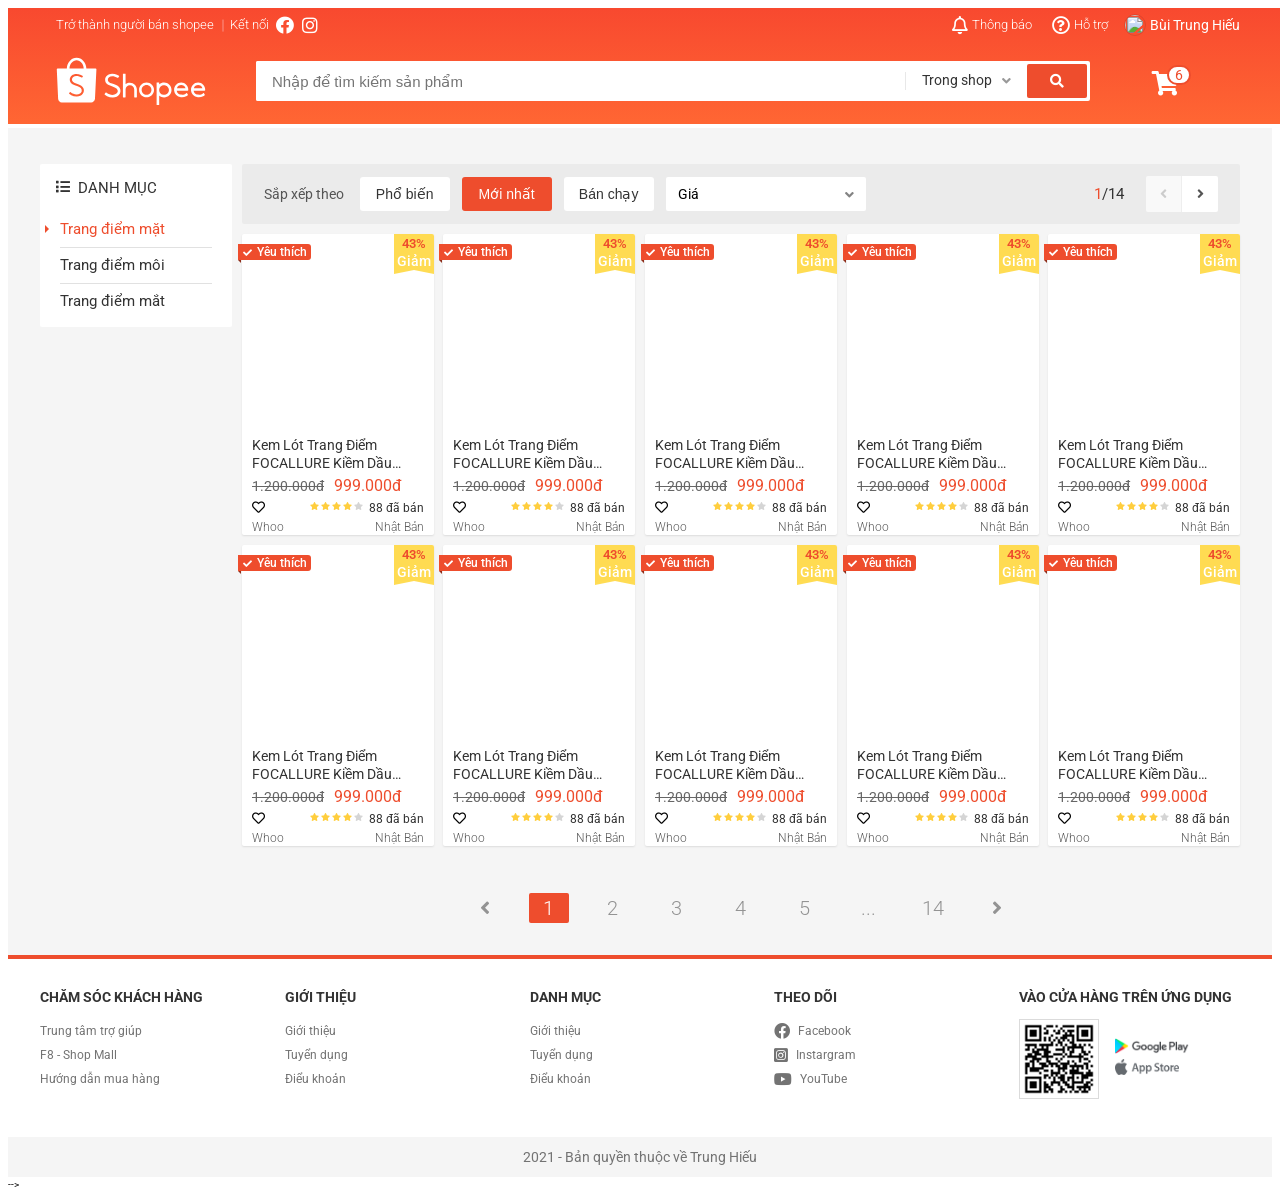
==== commit 58deb9fc: "Update index.html" ====
--- a/index.html
+++ b/index.html
@@ -8,7 +8,7 @@
     <link rel="stylesheet" href="https://cdnjs.cloudflare.com/ajax/libs/normalize/8.0.1/normalize.min.css"> <!--reset css bằng nhúng-->
     <link rel="stylesheet" href="./assets/css/base.css">
     <link rel="stylesheet" href="./assets/css/style.css">
-    <link rel="stylesheet" href="../grid/grid.css">
+    <link rel="stylesheet" href="./grid/grid.css">
     <link rel="stylesheet" href="./assets/css/responsive.css">
     <link rel="stylesheet" href="./fonts/fontawesome-free-5.15.4-web/css/all.min.css"> <!-- font icons-->
     <link href="https://fonts.googleapis.com/css2?family=Roboto:wght@300;400;500;700&display=swap" rel="stylesheet"> <!-- reset lại css cho các thẻ -->
--- a/grid/grid.css
+++ b/grid/grid.css
@@ -0,0 +1,598 @@
+/* 
+- c-*: nghĩa là column, prefix class này có tác dụng trên mobile. * từ 0 tới 12. Trong đó 0 được sử dụng để ẩn column, 1 - 12 tương ứng với độ rộng chúng ta muốn sử dụng cho column (trên cơ sở 12 columns trong Grid system)
+- m-*: nghĩa là medium, prefix class này có tác dụng trên Tablet.
+- l-*: nghĩa là large, prefix class này có tác dụng trên PC.
+- 0: offset
+*/
+
+.grid {
+    width: 100%;
+    display: block;
+    padding: 0;
+}
+
+.grid.wide {
+    max-width: 1200px; /* nếu màn hình nhỏ hơn 1200px thì nó sẽ chiếm 100% của grid */
+    margin: 0 auto;
+}
+
+.row {
+    display: flex;
+    flex-wrap: wrap;
+    margin-left: -4px;
+    margin-right: -4px;
+}
+
+.row.no-gutters {
+    margin-left: 0;
+    margin-right: 0;
+}
+
+.col {
+    padding-left: 4px;
+    padding-right: 4px;
+}
+
+.row.no-gutters .col {
+    padding-left: 0;
+    padding-right: 0;
+}
+
+.c-0 {
+    display: none;
+}
+
+.c-1 {
+    flex: 0 0 8.33333%;
+    max-width: 8.33333%;
+}
+
+.c-2 {
+    flex: 0 0 16.66667%;
+    max-width: 16.66667%;
+}
+
+.c-3 {
+    flex: 0 0 25%;
+    max-width: 25%;
+}
+
+.c-4 {
+    flex: 0 0 33.33333%;
+    max-width: 33.33333%;
+}
+
+.c-5 {
+    flex: 0 0 41.66667%;
+    max-width: 41.66667%;
+}
+
+.c-6 {
+    flex: 0 0 50%;
+    max-width: 50%;
+}
+
+.c-7 {
+    flex: 0 0 58.33333%;
+    max-width: 58.33333%;
+}
+
+.c-8 {
+    flex: 0 0 66.66667%;
+    max-width: 66.66667%;
+}
+
+.c-9 {
+    flex: 0 0 75%;
+    max-width: 75%;
+}
+
+.c-10 {
+    flex: 0 0 83.33333%;
+    max-width: 83.33333%;
+}
+
+.c-11 {
+    flex: 0 0 91.66667%;
+    max-width: 91.66667%;
+}
+
+.c-12 {
+    flex: 0 0 100%;
+    max-width: 100%;
+}
+
+.c-o-1 {
+    margin-left: 8.33333%;
+}
+
+.c-o-2 {
+    margin-left: 16.66667%;
+}
+
+.c-o-3 {
+    margin-left: 25%;
+}
+
+.c-o-4 {
+    margin-left: 33.33333%;
+}
+
+.c-o-5 {
+    margin-left: 41.66667%;
+}
+
+.c-o-6 {
+    margin-left: 50%;
+}
+
+.c-o-7 {
+    margin-left: 58.33333%;
+}
+
+.c-o-8 {
+    margin-left: 66.66667%;
+}
+
+.c-o-9 {
+    margin-left: 75%;
+}
+
+.c-o-10 {
+    margin-left: 83.33333%;
+}
+
+.c-o-11 {
+    margin-left: 91.66667%;
+}
+
+/* >= Tablet */
+@media (min-width: 740px) {
+    .row {
+        margin-left: -8px;
+        margin-right: -8px;
+    }
+
+    .col {
+        padding-left: 8px;
+        padding-right: 8px;
+    }
+
+    .m-0 {
+        display: none;
+    }
+
+    .m-1,
+    .m-2,
+    .m-3,
+    .m-4,
+    .m-5,
+    .m-6,
+    .m-7,
+    .m-8,
+    .m-9,
+    .m-10,
+    .m-11,
+    .m-12 {
+        display: block;
+    }
+
+    .m-1 {
+        flex: 0 0 8.33333%;
+        max-width: 8.33333%;
+    }
+
+    .m-2 {
+        flex: 0 0 16.66667%;
+        max-width: 16.66667%;
+    }
+
+    .m-3 {
+        flex: 0 0 25%;
+        max-width: 25%;
+    }
+
+    .m-4 {
+        flex: 0 0 33.33333%;
+        max-width: 33.33333%;
+    }
+
+    .m-5 {
+        flex: 0 0 41.66667%;
+        max-width: 41.66667%;
+    }
+
+    .m-6 {
+        flex: 0 0 50%;
+        max-width: 50%;
+    }
+
+    .m-7 {
+        flex: 0 0 58.33333%;
+        max-width: 58.33333%;
+    }
+
+    .m-8 {
+        flex: 0 0 66.66667%;
+        max-width: 66.66667%;
+    }
+
+    .m-9 {
+        flex: 0 0 75%;
+        max-width: 75%;
+    }
+
+    .m-10 {
+        flex: 0 0 83.33333%;
+        max-width: 83.33333%;
+    }
+
+    .m-11 {
+        flex: 0 0 91.66667%;
+        max-width: 91.66667%;
+    }
+
+    .m-12 {
+        flex: 0 0 100%;
+        max-width: 100%;
+    }
+
+    .m-o-1 {
+        margin-left: 8.33333%;
+    }
+
+    .m-o-2 {
+        margin-left: 16.66667%;
+    }
+
+    .m-o-3 {
+        margin-left: 25%;
+    }
+
+    .m-o-4 {
+        margin-left: 33.33333%;
+    }
+
+    .m-o-5 {
+        margin-left: 41.66667%;
+    }
+
+    .m-o-6 {
+        margin-left: 50%;
+    }
+
+    .m-o-7 {
+        margin-left: 58.33333%;
+    }
+
+    .m-o-8 {
+        margin-left: 66.66667%;
+    }
+
+    .m-o-9 {
+        margin-left: 75%;
+    }
+
+    .m-o-10 {
+        margin-left: 83.33333%;
+    }
+
+    .m-o-11 {
+        margin-left: 91.66667%;
+    }
+}
+
+/* PC medium resolution > */
+@media (min-width: 1113px) {
+    .row {
+        margin-left: -12px;
+        margin-right: -12px;
+    }
+
+    .row.sm-gutter { /* small */
+        margin-left: -5px;
+        margin-right: -5px;
+    }
+
+    .col {
+        padding-left: 12px;
+        padding-right: 12px;
+    }
+
+    .row.sm-gutter .col {
+        padding-left: 5px;
+        padding-right: 5px;
+    }
+
+    .l-0 {
+        display: none;
+    }
+
+    .l-1,
+    .l-2,
+    .l-2-4,
+    .l-3,
+    .l-4,
+    .l-5,
+    .l-6,
+    .l-7,
+    .l-8,
+    .l-9,
+    .l-10,
+    .l-11,
+    .l-12 {
+        display: block;
+    }
+
+    .l-1 {
+        flex: 0 0 8.33333%;
+        max-width: 8.33333%;
+    }
+
+    .l-2 {
+        flex: 0 0 16.66667%;
+        max-width: 16.66667%;
+    }
+
+    .l-2-4 { /* chiếm 2.4 cột */
+        flex: 0 0 20%;
+        max-width: 20%;
+    }
+
+    .l-3 {
+        flex: 0 0 25%;
+        max-width: 25%;
+    }
+
+    .l-4 {
+        flex: 0 0 33.33333%;
+        max-width: 33.33333%;
+    }
+
+    .l-5 {
+        flex: 0 0 41.66667%;
+        max-width: 41.66667%;
+    }
+
+    .l-6 {
+        flex: 0 0 50%;
+        max-width: 50%;
+    }
+
+    .l-7 {
+        flex: 0 0 58.33333%;
+        max-width: 58.33333%;
+    }
+
+    .l-8 {
+        flex: 0 0 66.66667%;
+        max-width: 66.66667%;
+    }
+
+    .l-9 {
+        flex: 0 0 75%;
+        max-width: 75%;
+    }
+
+    .l-10 {
+        flex: 0 0 83.33333%;
+        max-width: 83.33333%;
+    }
+
+    .l-11 {
+        flex: 0 0 91.66667%;
+        max-width: 91.66667%;
+    }
+
+    .l-12 {
+        flex: 0 0 100%;
+        max-width: 100%;
+    }
+
+    .l-o-1 {
+        margin-left: 8.33333%;
+    }
+
+    .l-o-2 {
+        margin-left: 16.66667%;
+    }
+
+    .l-o-3 {
+        margin-left: 25%;
+    }
+
+    .l-o-4 {
+        margin-left: 33.33333%;
+    }
+
+    .l-o-5 {
+        margin-left: 41.66667%;
+    }
+
+    .l-o-6 {
+        margin-left: 50%;
+    }
+
+    .l-o-7 {
+        margin-left: 58.33333%;
+    }
+
+    .l-o-8 {
+        margin-left: 66.66667%;
+    }
+
+    .l-o-9 {
+        margin-left: 75%;
+    }
+
+    .l-o-10 {
+        margin-left: 83.33333%;
+    }
+
+    .l-o-11 {
+        margin-left: 91.66667%;
+    }
+}
+
+/* Tablet - PC low resolution */
+@media (min-width: 740px) and (max-width: 1023px) {
+    .wide {
+        width: 644px;
+    }
+}
+
+/* > PC low resolution */
+@media (min-width: 1024px) and (max-width: 1239px) {
+    .wide {
+        width: 984px;
+    }
+
+    .wide .row {
+        margin-left: -12px;
+        margin-right: -12px;
+    }
+
+    .wide .row.sm-gutter {
+        margin-left: -5px;
+        margin-right: -5px;
+    }
+
+    .wide .col {
+        padding-left: 12px;
+        padding-right: 12px;
+    }
+
+    .wide .row.sm-gutter .col {
+        padding-left: 5px;
+        padding-right: 5px;
+    }
+
+    .wide .l-0 {
+        display: none;
+    }
+
+    .wide .l-1,
+    .wide .l-2,
+    .wide .l-2-4,
+    .wide .l-3,
+    .wide .l-4,
+    .wide .l-5,
+    .wide .l-6,
+    .wide .l-7,
+    .wide .l-8,
+    .wide .l-9,
+    .wide .l-10,
+    .wide .l-11,
+    .wide .l-12 {
+        display: block;
+    }
+
+    .wide .l-1 {
+        flex: 0 0 8.33333%;
+        max-width: 8.33333%;
+    }
+
+    .wide .l-2 {
+        flex: 0 0 16.66667%;
+        max-width: 16.66667%;
+    }
+
+    .wide .l-2-4 { /* chiếm 2.4 cột */
+        flex: 0 0 20%;
+        max-width: 20%;
+    }
+
+    .wide .l-3 {
+        flex: 0 0 25%;
+        max-width: 25%;
+    }
+
+    .wide .l-4 {
+        flex: 0 0 33.33333%;
+        max-width: 33.33333%;
+    }
+
+    .wide .l-5 {
+        flex: 0 0 41.66667%;
+        max-width: 41.66667%;
+    }
+
+    .wide .l-6 {
+        flex: 0 0 50%;
+        max-width: 50%;
+    }
+
+    .wide .l-7 {
+        flex: 0 0 58.33333%;
+        max-width: 58.33333%;
+    }
+
+    .wide .l-8 {
+        flex: 0 0 66.66667%;
+        max-width: 66.66667%;
+    }
+
+    .wide .l-9 {
+        flex: 0 0 75%;
+        max-width: 75%;
+    }
+
+    .wide .l-10 {
+        flex: 0 0 83.33333%;
+        max-width: 83.33333%;
+    }
+
+    .wide .l-11 {
+        flex: 0 0 91.66667%;
+        max-width: 91.66667%;
+    }
+
+    .wide .l-12 {
+        flex: 0 0 100%;
+        max-width: 100%;
+    }
+
+    .wide .l-o-1 {
+        margin-left: 8.33333%;
+    }
+
+    .wide .l-o-2 {
+        margin-left: 16.66667%;
+    }
+
+    .wide .l-o-3 {
+        margin-left: 25%;
+    }
+
+    .wide .l-o-4 {
+        margin-left: 33.33333%;
+    }
+
+    .wide .l-o-5 {
+        margin-left: 41.66667%;
+    }
+
+    .wide .l-o-6 {
+        margin-left: 50%;
+    }
+
+    .wide .l-o-7 {
+        margin-left: 58.33333%;
+    }
+
+    .wide .l-o-8 {
+        margin-left: 66.66667%;
+    }
+
+    .wide .l-o-9 {
+        margin-left: 75%;
+    }
+
+    .wide .l-o-10 {
+        margin-left: 83.33333%;
+    }
+
+    .wide .l-o-11 {
+        margin-left: 91.66667%;
+    }
+}
